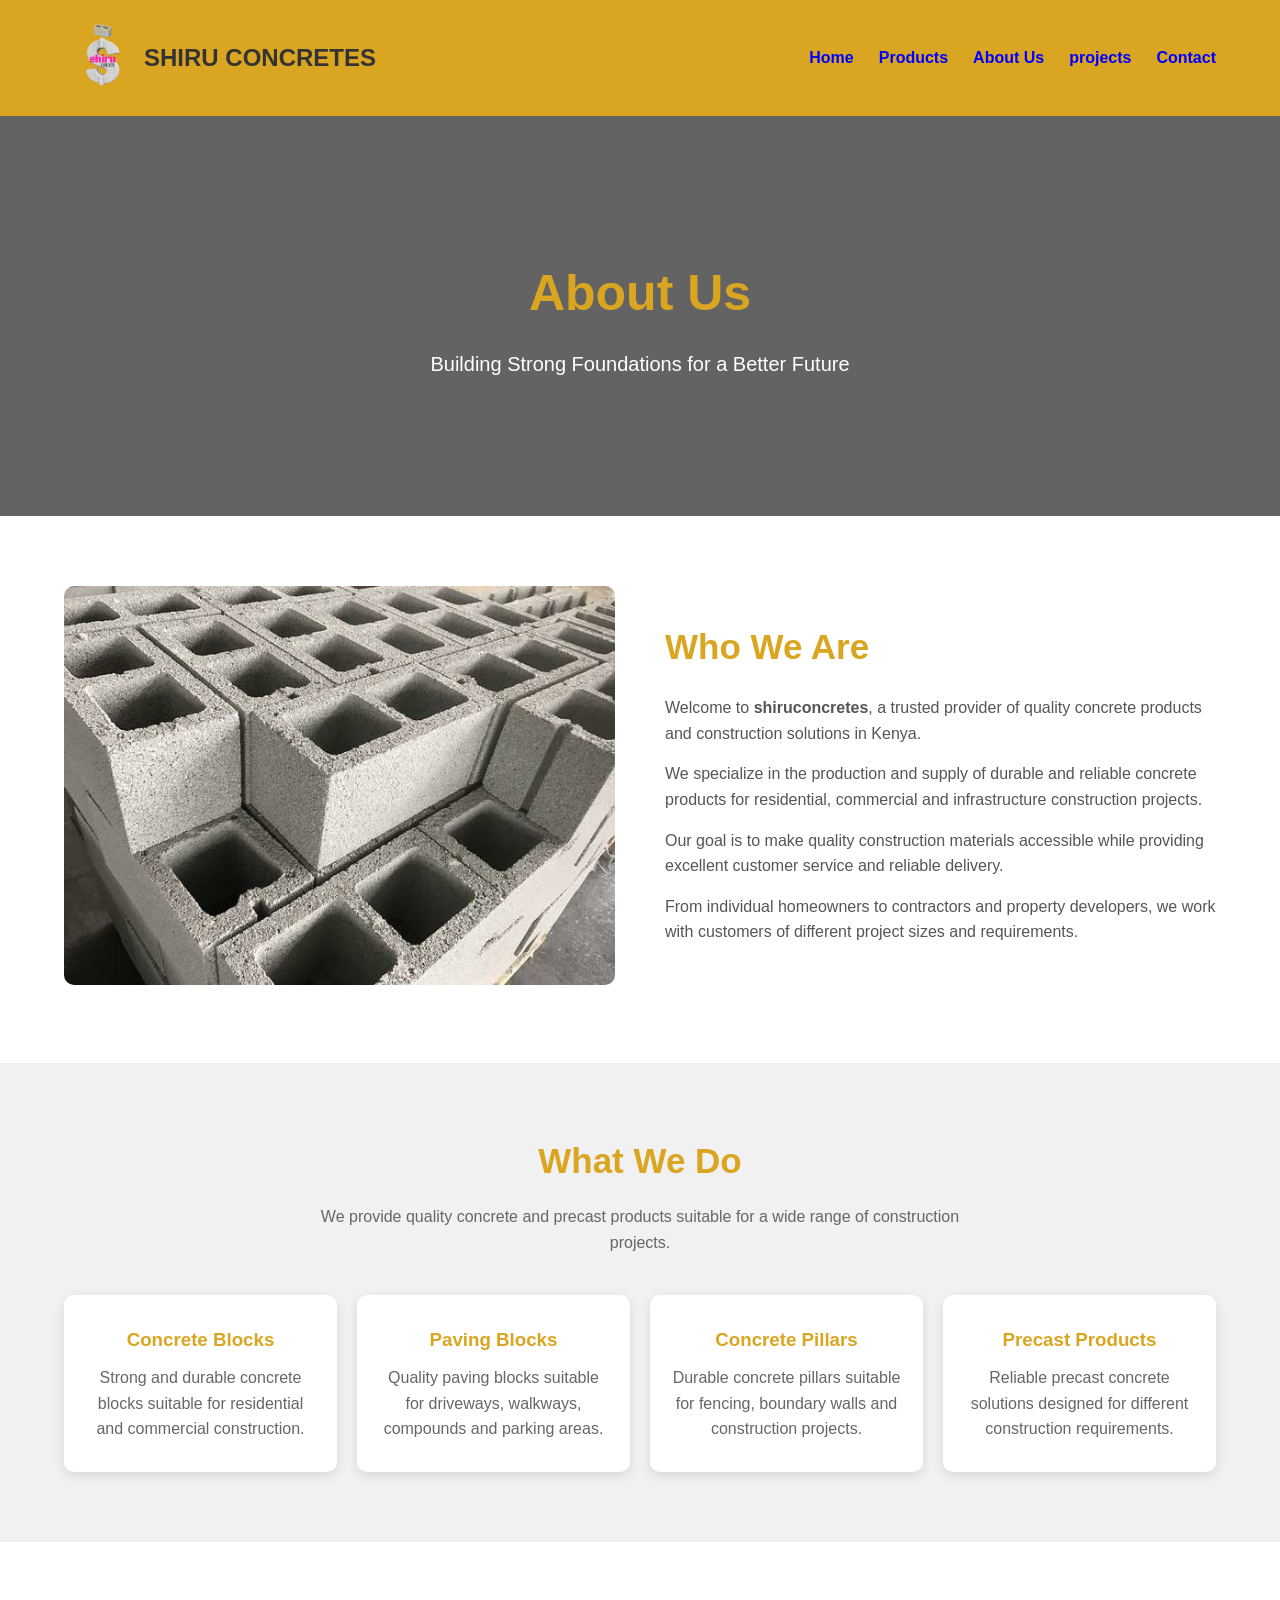
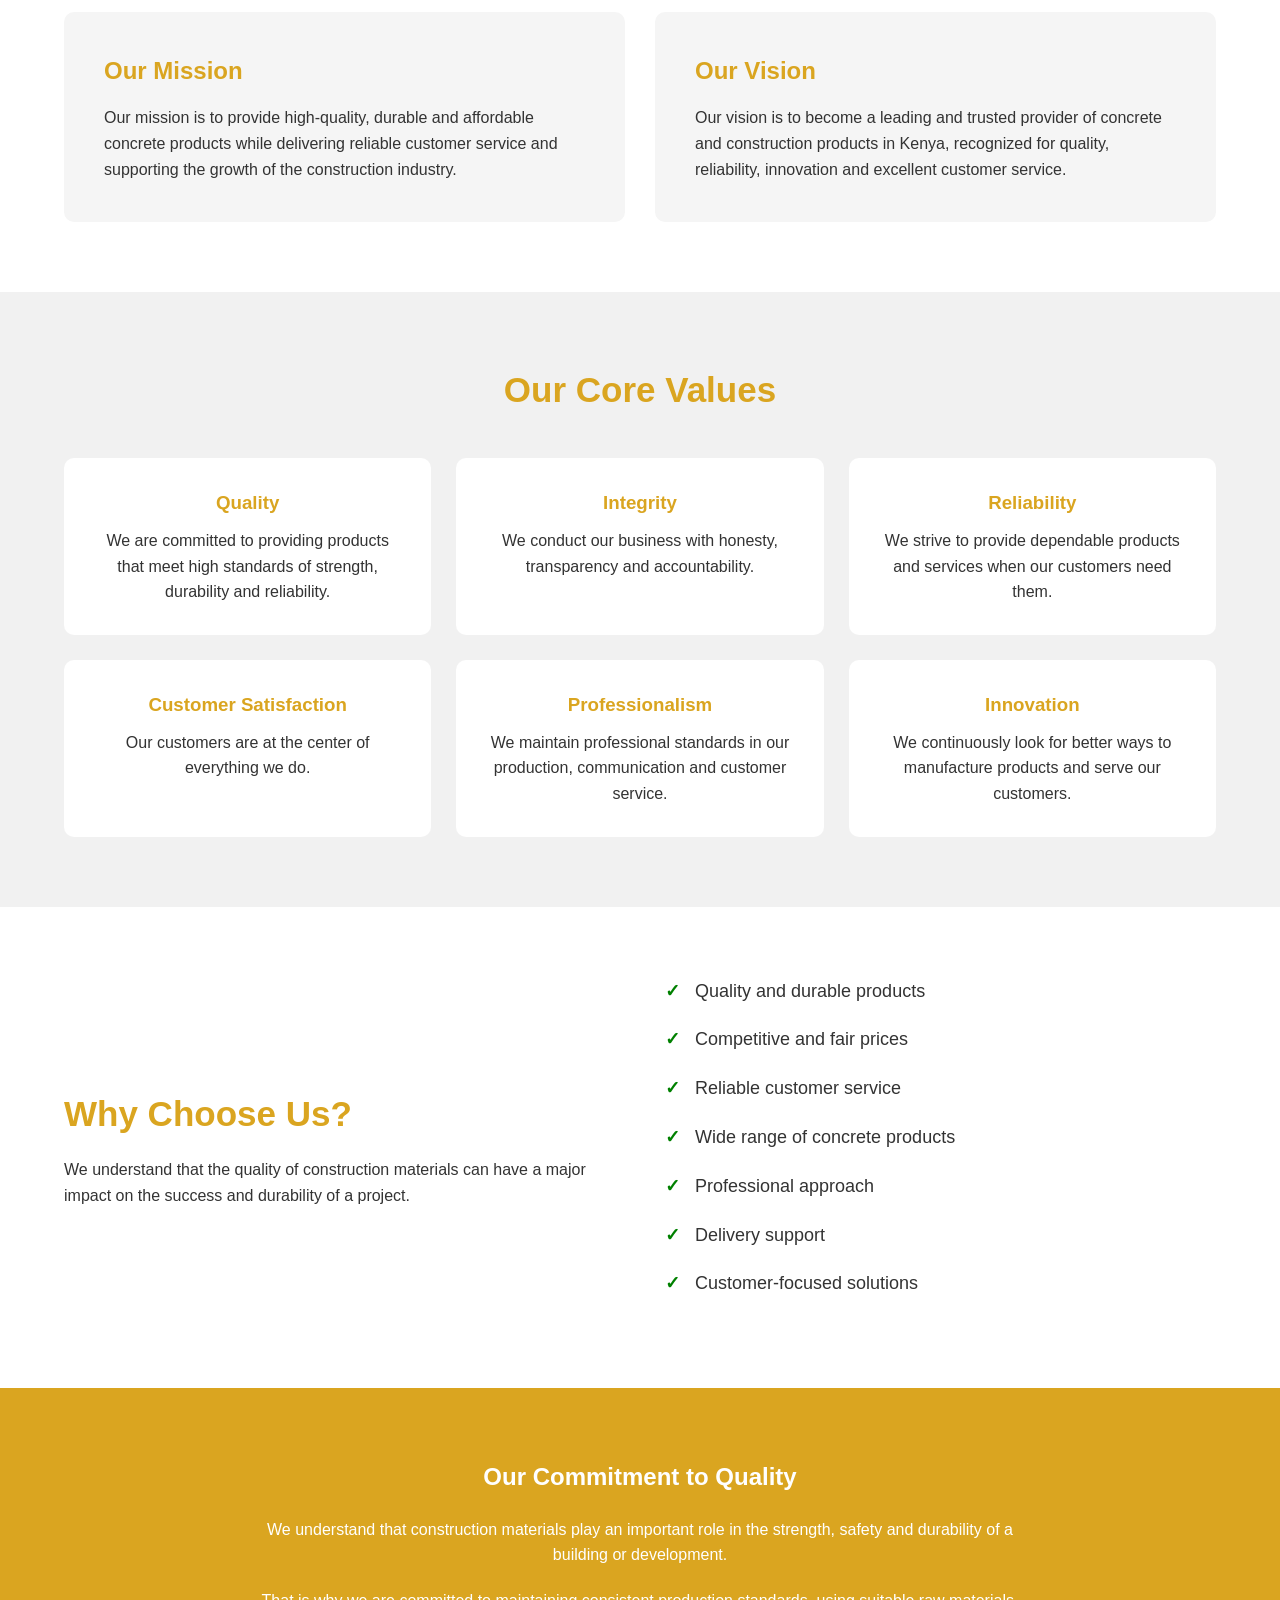
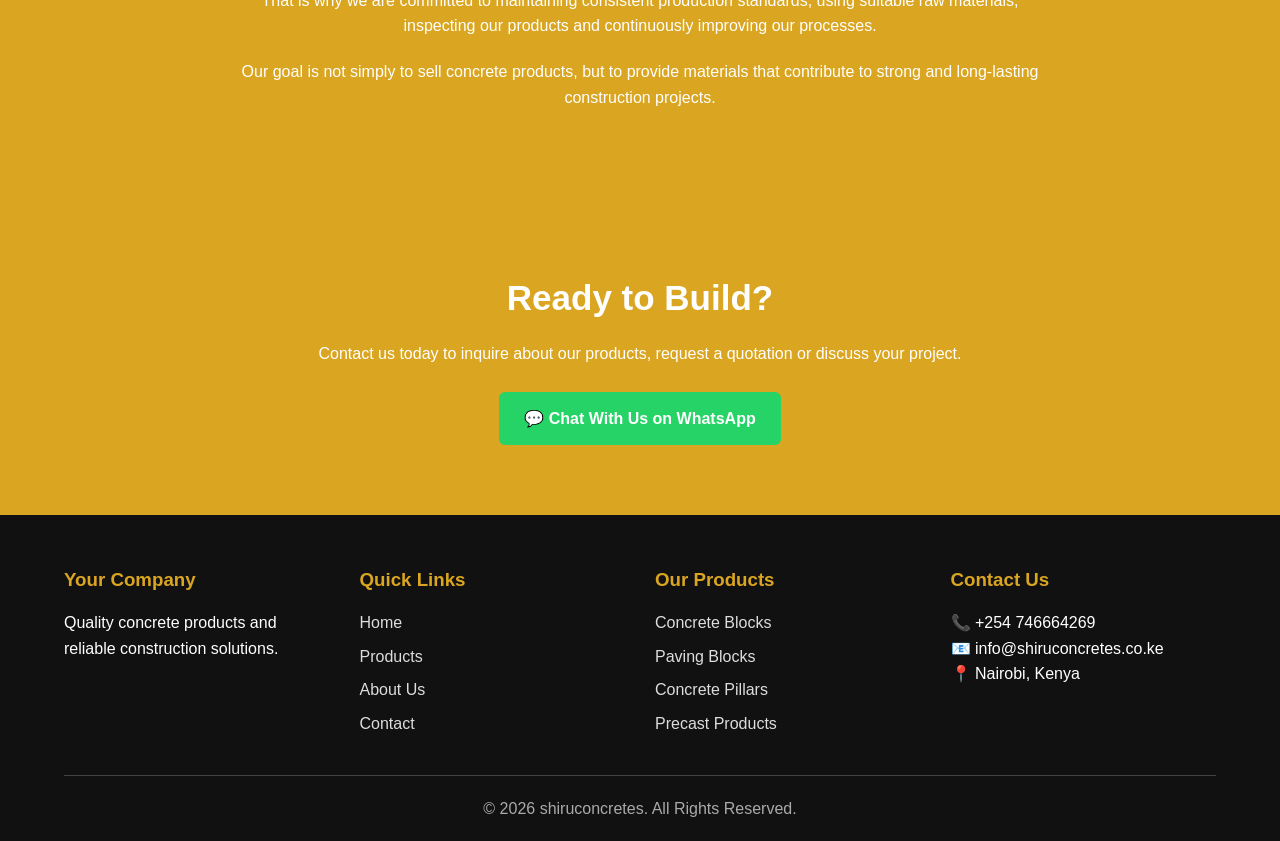
==== about.html @ 1cc36720 "update 1" ====
<!DOCTYPE html>
<html lang="en">

<head>

    <meta charset="UTF-8">

    <!-- Responsive Design -->
    <meta name="viewport" content="width=device-width, initial-scale=1.0">

    <!-- SEO -->
    <meta name="description"
        content="Professional concrete and construction solutions for residential, commercial and industrial projects.">

    <meta name="keywords"
        content="concrete company, ready mix concrete, construction, concrete delivery, concrete pumping">

    <meta name="author" content="shee concretes">

    <!-- Browser Theme Color -->
    <meta name="theme-color" content="#1f2937">

    <title>shee concretes</title>

    <!-- CSS -->
    <link rel="stylesheet" href="css/about.css">

    <!-- Favicon -->
    <link rel="icon" href="images/favicon.png">
</head>


<body>


    <!-- =========================
     NAVIGATION
========================= -->

    <header>

        <nav>

            <div class="logo-icon">
                <img src="images/shee.png"/>
                <h1>SHIRU CONCRETES</h1>
            </div>

            <ul class="nav-links">

                <li>
                    <a href="index.html">Home</a>
                </li>

                <li>
                    <a href="products.html">Products</a>
                </li>

                <li>
                    <a href="about.html">About Us</a>
                </li>
<li><a href="projects.html">projects</a></li>
                <li>
                    <a href="contact.html">Contact</a>
                </li>

            </ul>

        </nav>

    </header>



    <!-- =========================
     HERO
========================= -->

    <section class="about-hero">

        <div>

            <h1>About Us</h1>

            <p>
                Building Strong Foundations for a Better Future
            </p>

        </div>

    </section>



    <!-- =========================
     WHO WE ARE
========================= -->

    <section class="about-section">

        <div class="container">

            <div class="about-content">

                <div class="about-image">

                    <img src="images/company.jpg" alt="Our Construction Company">

                </div>


                <div class="about-text">

                    <h2>Who We Are</h2>

                    <p>
                        Welcome to <strong>shiruconcretes</strong>,
                        a trusted provider of quality concrete products
                        and construction solutions in Kenya.
                    </p>

                    <p>
                        We specialize in the production and supply of
                        durable and reliable concrete products for
                        residential, commercial and infrastructure
                        construction projects.
                    </p>

                    <p>
                        Our goal is to make quality construction
                        materials accessible while providing excellent
                        customer service and reliable delivery.
                    </p>

                    <p>
                        From individual homeowners to contractors and
                        property developers, we work with customers
                        of different project sizes and requirements.
                    </p>

                </div>

            </div>

        </div>

    </section>



    <!-- =========================
     WHAT WE DO
========================= -->

    <section class="services-section">

        <div class="container">

            <h2 class="section-title">
                What We Do
            </h2>

            <p class="section-description">
                We provide quality concrete and precast products
                suitable for a wide range of construction projects.
            </p>


            <div class="services">


                <div class="service-card">

                    <h3>Concrete Blocks</h3>

                    <p>
                        Strong and durable concrete blocks suitable
                        for residential and commercial construction.
                    </p>

                </div>


                <div class="service-card">

                    <h3>Paving Blocks</h3>

                    <p>
                        Quality paving blocks suitable for driveways,
                        walkways, compounds and parking areas.
                    </p>

                </div>


                <div class="service-card">

                    <h3>Concrete Pillars</h3>

                    <p>
                        Durable concrete pillars suitable for fencing,
                        boundary walls and construction projects.
                    </p>

                </div>


                <div class="service-card">

                    <h3>Precast Products</h3>

                    <p>
                        Reliable precast concrete solutions designed
                        for different construction requirements.
                    </p>

                </div>

            </div>

        </div>

    </section>



    <!-- =========================
     MISSION & VISION
========================= -->

    <section class="mission-section">

        <div class="container">

            <div class="mission-container">


                <div class="mission-box">

                    <h2>Our Mission</h2>

                    <p>
                        Our mission is to provide high-quality,
                        durable and affordable concrete products
                        while delivering reliable customer service
                        and supporting the growth of the construction
                        industry.
                    </p>

                </div>


                <div class="mission-box">

                    <h2>Our Vision</h2>

                    <p>
                        Our vision is to become a leading and trusted
                        provider of concrete and construction products
                        in Kenya, recognized for quality, reliability,
                        innovation and excellent customer service.
                    </p>

                </div>

            </div>

        </div>

    </section>



    <!-- =========================
     CORE VALUES
========================= -->

    <section class="values-section">

        <div class="container">

            <h2 class="section-title">
                Our Core Values
            </h2>


            <div class="values">


                <div class="value-card">

                    <h3>Quality</h3>

                    <p>
                        We are committed to providing products that
                        meet high standards of strength, durability
                        and reliability.
                    </p>

                </div>


                <div class="value-card">

                    <h3>Integrity</h3>

                    <p>
                        We conduct our business with honesty,
                        transparency and accountability.
                    </p>

                </div>


                <div class="value-card">

                    <h3>Reliability</h3>

                    <p>
                        We strive to provide dependable products
                        and services when our customers need them.
                    </p>

                </div>


                <div class="value-card">

                    <h3>Customer Satisfaction</h3>

                    <p>
                        Our customers are at the center of everything
                        we do.
                    </p>

                </div>


                <div class="value-card">

                    <h3>Professionalism</h3>

                    <p>
                        We maintain professional standards in our
                        production, communication and customer service.
                    </p>

                </div>


                <div class="value-card">

                    <h3>Innovation</h3>

                    <p>
                        We continuously look for better ways to
                        manufacture products and serve our customers.
                    </p>

                </div>

            </div>

        </div>

    </section>



    <!-- =========================
     WHY CHOOSE US
========================= -->

    <section class="why-section">

        <div class="container">

            <div class="why-content">


                <div>

                    <h2 class="section-title">
                        Why Choose Us?
                    </h2>

                    <p>
                        We understand that the quality of construction
                        materials can have a major impact on the
                        success and durability of a project.
                    </p>

                </div>


                <ul class="why-list">

                    <li>
                        Quality and durable products
                    </li>

                    <li>
                        Competitive and fair prices
                    </li>

                    <li>
                        Reliable customer service
                    </li>

                    <li>
                        Wide range of concrete products
                    </li>

                    <li>
                        Professional approach
                    </li>

                    <li>
                        Delivery support
                    </li>

                    <li>
                        Customer-focused solutions
                    </li>

                </ul>

            </div>

        </div>

    </section>



    <!-- =========================
     QUALITY COMMITMENT
========================= -->

    <section class="quality-section">

        <div class="container">

            <h2>
                Our Commitment to Quality
            </h2>

            <p>
                We understand that construction materials play an
                important role in the strength, safety and durability
                of a building or development.
            </p>

            <p>
                That is why we are committed to maintaining consistent
                production standards, using suitable raw materials,
                inspecting our products and continuously improving
                our processes.
            </p>

            <p>
                Our goal is not simply to sell concrete products,
                but to provide materials that contribute to strong
                and long-lasting construction projects.
            </p>

        </div>

    </section>



    <!-- =========================
     CALL TO ACTION
========================= -->

    <section class="cta-section">

        <h2>
            Ready to Build?
        </h2>

        <p>
            Contact us today to inquire about our products,
            request a quotation or discuss your project.
        </p>

        <!-- CHANGE THIS NUMBER TO YOUR WHATSAPP NUMBER -->

        <a href="https://wa.me/254746664269?text=Hello%2C%20I%20would%20like%20to%20inquire%20about%20your%20concrete%20products."
            class="whatsapp-btn" target="_blank">

            💬 Chat With Us on WhatsApp

        </a>

    </section>



    <!-- =========================
     FOOTER
========================= -->

    <footer>

        <div class="container">

            <div class="footer-container">


                <div class="footer-widget">

                    <h3>Your Company</h3>

                    <p>
                        Quality concrete products and reliable
                        construction solutions.
                    </p>

                </div>


                <div class="footer-widget">

                    <h3>Quick Links</h3>

                    <a href="index.html">Home</a>

                    <a href="products.html">Products</a>

                    <a href="about.html">About Us</a>

                    <a href="contact.html">Contact</a>

                </div>


                <div class="footer-widget">

                    <h3>Our Products</h3>

                    <a href="products.html">
                        Concrete Blocks
                    </a>

                    <a href="products.html">
                        Paving Blocks
                    </a>

                    <a href="products.html">
                        Concrete Pillars
                    </a>

                    <a href="products.html">
                        Precast Products
                    </a>

                </div>


                <div class="footer-widget">

                    <h3>Contact Us</h3>

                    <p>
                        📞 +254 746664269
                    </p>

                    <p>
                        📧 info@shiruconcretes.co.ke
                    </p>

                    <p>
                        📍 Nairobi, Kenya
                    </p>

                </div>

            </div>


            <div class="copyright">

                <p>
                    &copy; 2026 shiruconcretes.
                    All Rights Reserved.
                </p>

            </div>

        </div>

    </footer>

<script src="scripts.js/about.js"></script>
</body>
  
</html>
---- css/about.css ----
*{
        margin: 0;
        padding: 0;
        box-sizing: border-box;
    }

    body {
        font-family: Arial, sans-serif;
        line-height: 1.6;
        color: #333;
        background-color: #f7f7f7;
    }

    .container {
        width: 90%;
        max-width: 1200px;
        margin: auto;
    }


    /* =========================
           NAVIGATION BAR
        ========================= */

    header {
        background-color: goldenrod;
        position: sticky;
        top: 0;
        z-index: 1000;
    }

        .logo-icon,
        .logo {
            display: flex;
            align-items: center;
        }
    
        .logo-icon img,
        .logo {
            width: 80px;
            height: 100;
            display: block;
        }
    nav {
        width: 90%;
        max-width: 1200px;
        margin: auto;

        display: flex;
        justify-content: space-between;
        align-items: center;

        padding: 18px 0;
    }

    .logo {
        color: white;
        font-size: 24px;
        font-weight: bold;
    }

    .nav-links {
        display: flex;
        gap: 25px;
        list-style: none;
    }

    .nav-links a {
        color: blue;
        text-decoration: none;
        font-weight: bold;
    }

    .nav-links a:hover {
        color: white;
    }


    /* =========================
           HERO SECTION
        ========================= */

    .about-hero {
        background:
            linear-gradient(rgba(0, 0, 0, 0.6),
                rgba(0, 0, 0, 0.6)),
            url("images/construction.jpg");

        background-size: cover;
        background-position: center;

        min-height: 400px;

        display: flex;
        justify-content: center;
        align-items: center;

        text-align: center;
        color: white;
    }

    .about-hero h1 {
        font-size: 50px;
        margin-bottom: 15px;
        color: goldenrod;
    }

    .about-hero p {
        font-size: 20px;
    }


    /* =========================
           WHO WE ARE
        ========================= */

    .about-section {
        padding: 70px 0;
        background-color: white;
    }

    .about-content {
        display: grid;
        grid-template-columns: 1fr 1fr;
        gap: 50px;
        align-items: center;
    }

    .about-image img {
        width: 100%;
        border-radius: 10px;
    }

    .about-text h2 {
        font-size: 35px;
        margin-bottom: 20px;
        color: goldenrod;
    }

    .about-text p {
        margin-bottom: 15px;
        color: #555;
    }


    /* =========================
           WHAT WE DO
        ========================= */

    .services-section {
        padding: 70px 0;
        background-color: #f1f1f1;
        text-align: center;
    }

    .section-title {
        font-size: 35px;
        margin-bottom: 15px;
        color: goldenrod;
    }

    .section-description {
        max-width: 700px;
        margin: 0 auto 40px;
        color: #666;
    }

    .services {
        display: grid;
        grid-template-columns: repeat(4, 1fr);
        gap: 20px;
    }

    .service-card {
        background-color: white;
        padding: 30px 20px;
        border-radius: 10px;

        box-shadow: 0 4px 12px rgba(0, 0, 0, 0.1);

        transition: 0.3s;
    }

    .service-card:hover {
        transform: translateY(-5px);
    }

    .service-card h3 {
        margin-bottom: 10px;
        color: goldenrod;
    }

    .service-card p {
        color: #666;
    }


    /* =========================
           MISSION & VISION
        ========================= */

    .mission-section {
        padding: 70px 0;
        background-color: white;
    }

    .mission-container {
        display: grid;
        grid-template-columns: 1fr 1fr;
        gap: 30px;
    }

    .mission-box {
        padding: 40px;
        border-radius: 10px;
        background-color: #f5f5f5;
    }

    .mission-box h2 {
        margin-bottom: 15px;
        color: goldenrod;
    }


    /* =========================
           CORE VALUES
        ========================= */

    .values-section {
        padding: 70px 0;
        background-color: #f1f1f1;
        text-align: center;
    }

    .values {
        display: grid;
        grid-template-columns: repeat(3, 1fr);
        gap: 25px;
        margin-top: 40px;
    }

    .value-card {
        background-color: white;
        padding: 30px;
        border-radius: 10px;
    }

    .value-card h3 {
        margin-bottom: 10px;
        color: goldenrod;
    }


    /* =========================
           WHY CHOOSE US
        ========================= */

    .why-section {
        padding: 70px 0;
        background-color: white;
    }

    .why-content {
        display: grid;
        grid-template-columns: 1fr 1fr;
        gap: 50px;
        align-items: center;
    }

    .why-list {
        list-style: none;
    }

    .why-list li {
        margin-bottom: 20px;
        font-size: 18px;
    }

    .why-list li::before {
        content: "✓";
        color: green;
        font-weight: bold;
        margin-right: 10px;
    }


    /* =========================
           QUALITY SECTION
        ========================= */

    .quality-section {
        padding: 70px 0;
        background-color: goldenrod;
        color: white;
        text-align: center;
    }

    .quality-section p {
        max-width: 800px;
        margin: 20px auto;
        color: white;
    }


    /* =========================
           CALL TO ACTION
        ========================= */

    .cta-section {
        padding: 70px 20px;
        background-color: goldenrod;
        text-align: center;
        color: white;
    }

    .cta-section h2 {
        font-size: 35px;
        margin-bottom: 15px;
    }

    .cta-section p {
        margin-bottom: 25px;
    }

    .whatsapp-btn {
        display: inline-block;
        background-color: #25D366;
        color: white;
        padding: 14px 25px;
        border-radius: 6px;

        text-decoration: none;
        font-weight: bold;

        transition: 0.3s;
    }

    .whatsapp-btn:hover {
        background-color: green;
    }


    /* =========================
           FOOTER
        ========================= */

    footer {
        background-color: #111;
        color: white;
        padding: 50px 0 20px;
    }

    .footer-container {
        display: grid;
        grid-template-columns: repeat(4, 1fr);
        gap: 30px;
    }

    .footer-widget h3 {
        margin-bottom: 15px;
        color: goldenrod;
    }

    .footer-widget a {
        display: block;
        color: #ddd;
        text-decoration: none;
        margin-bottom: 8px;
    }

    .footer-widget a:hover {
        color: goldenrod;
    }

    .copyright {
        text-align: center;
        border-top: 1px solid #444;
        margin-top: 30px;
        padding-top: 20px;
        color: #aaa;
    }


    /* =========================
           RESPONSIVE DESIGN
        ========================= */

    @media (max-width: 900px) {

        .services {
            grid-template-columns: repeat(2, 1fr);
        }

        .footer-container {
            grid-template-columns: repeat(2, 1fr);
        }

        .about-content,
        .why-content {
            grid-template-columns: 1fr;
        }
    }


    @media (max-width: 600px) {

        .about-hero h1 {
            font-size: 35px;
        }

        .about-hero p {
            font-size: 16px;
        }

        .nav-links {
            gap: 10px;
        }

        .nav-links a {
            font-size: 14px;
        }

        .services,
        .values,
        .mission-container,
        .footer-container {
            grid-template-columns: 1fr;
        }

        .section-title {
            font-size: 28px;
        }
    }
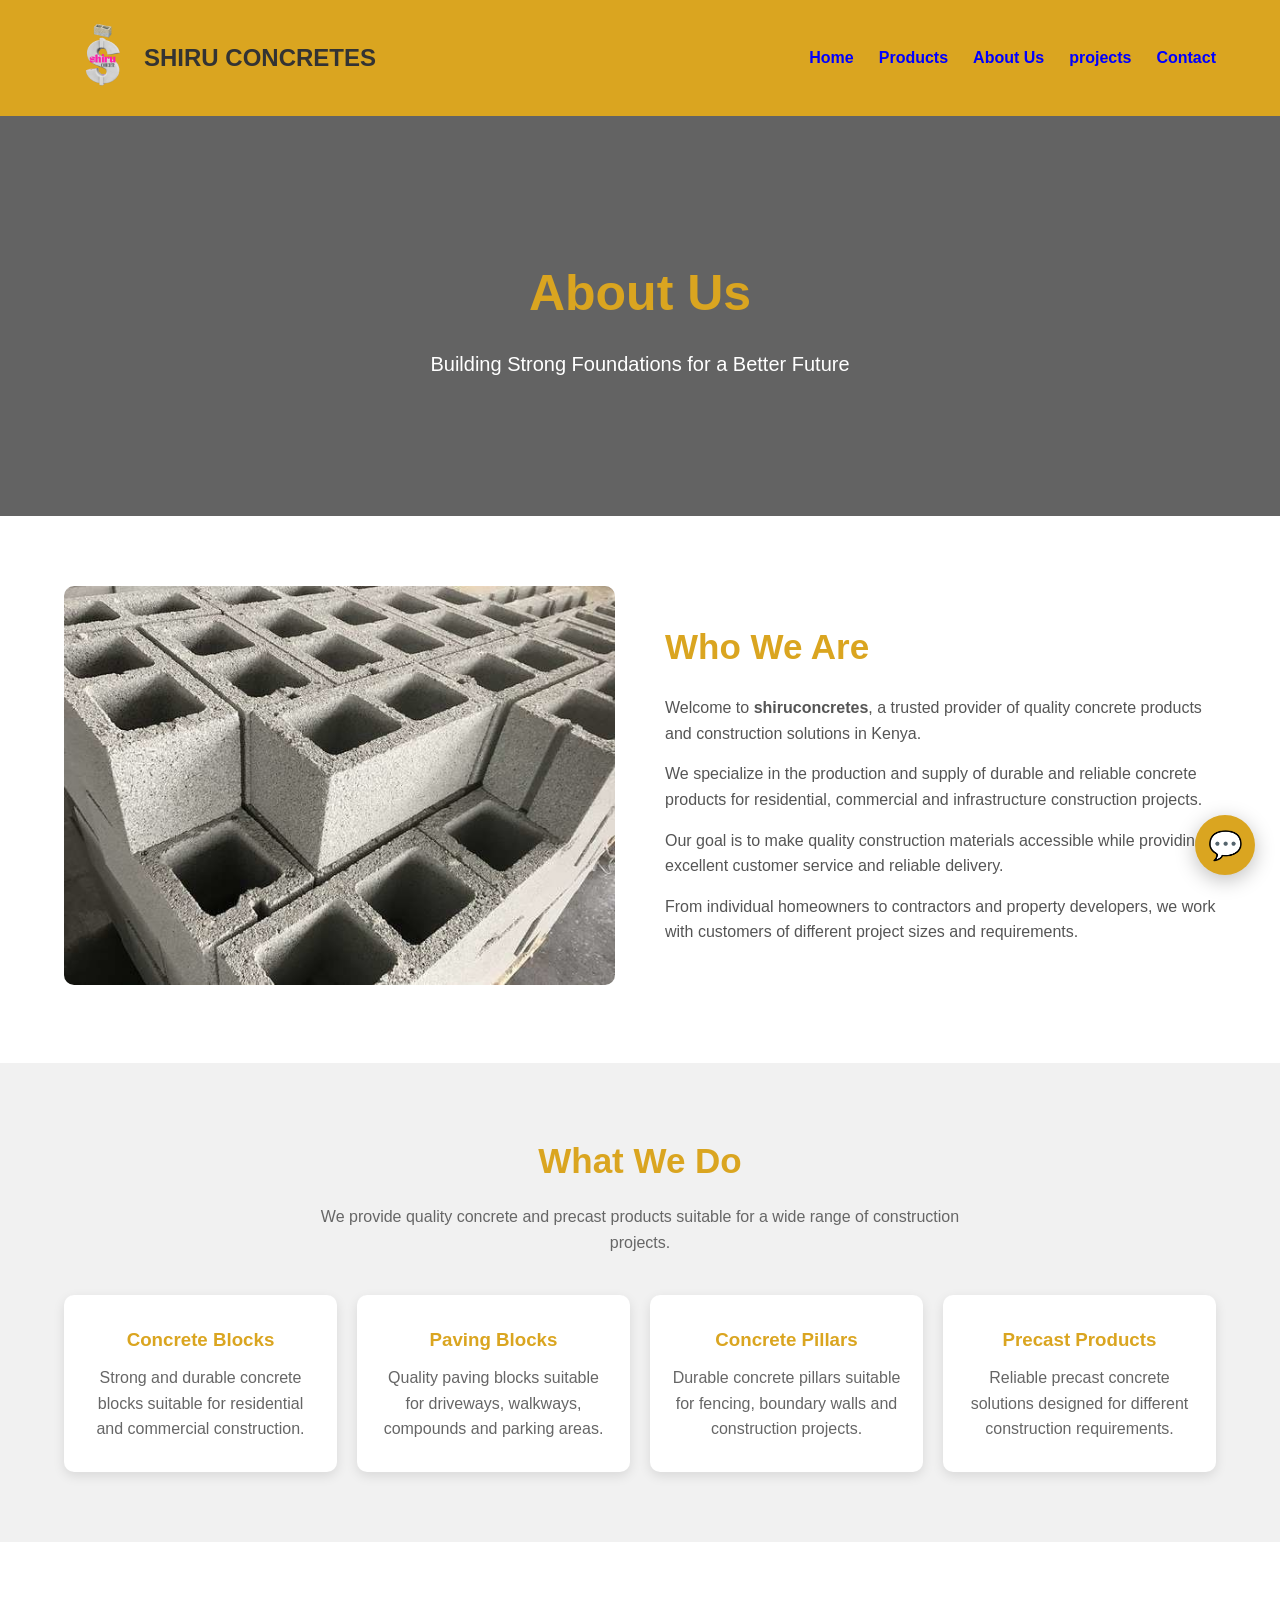
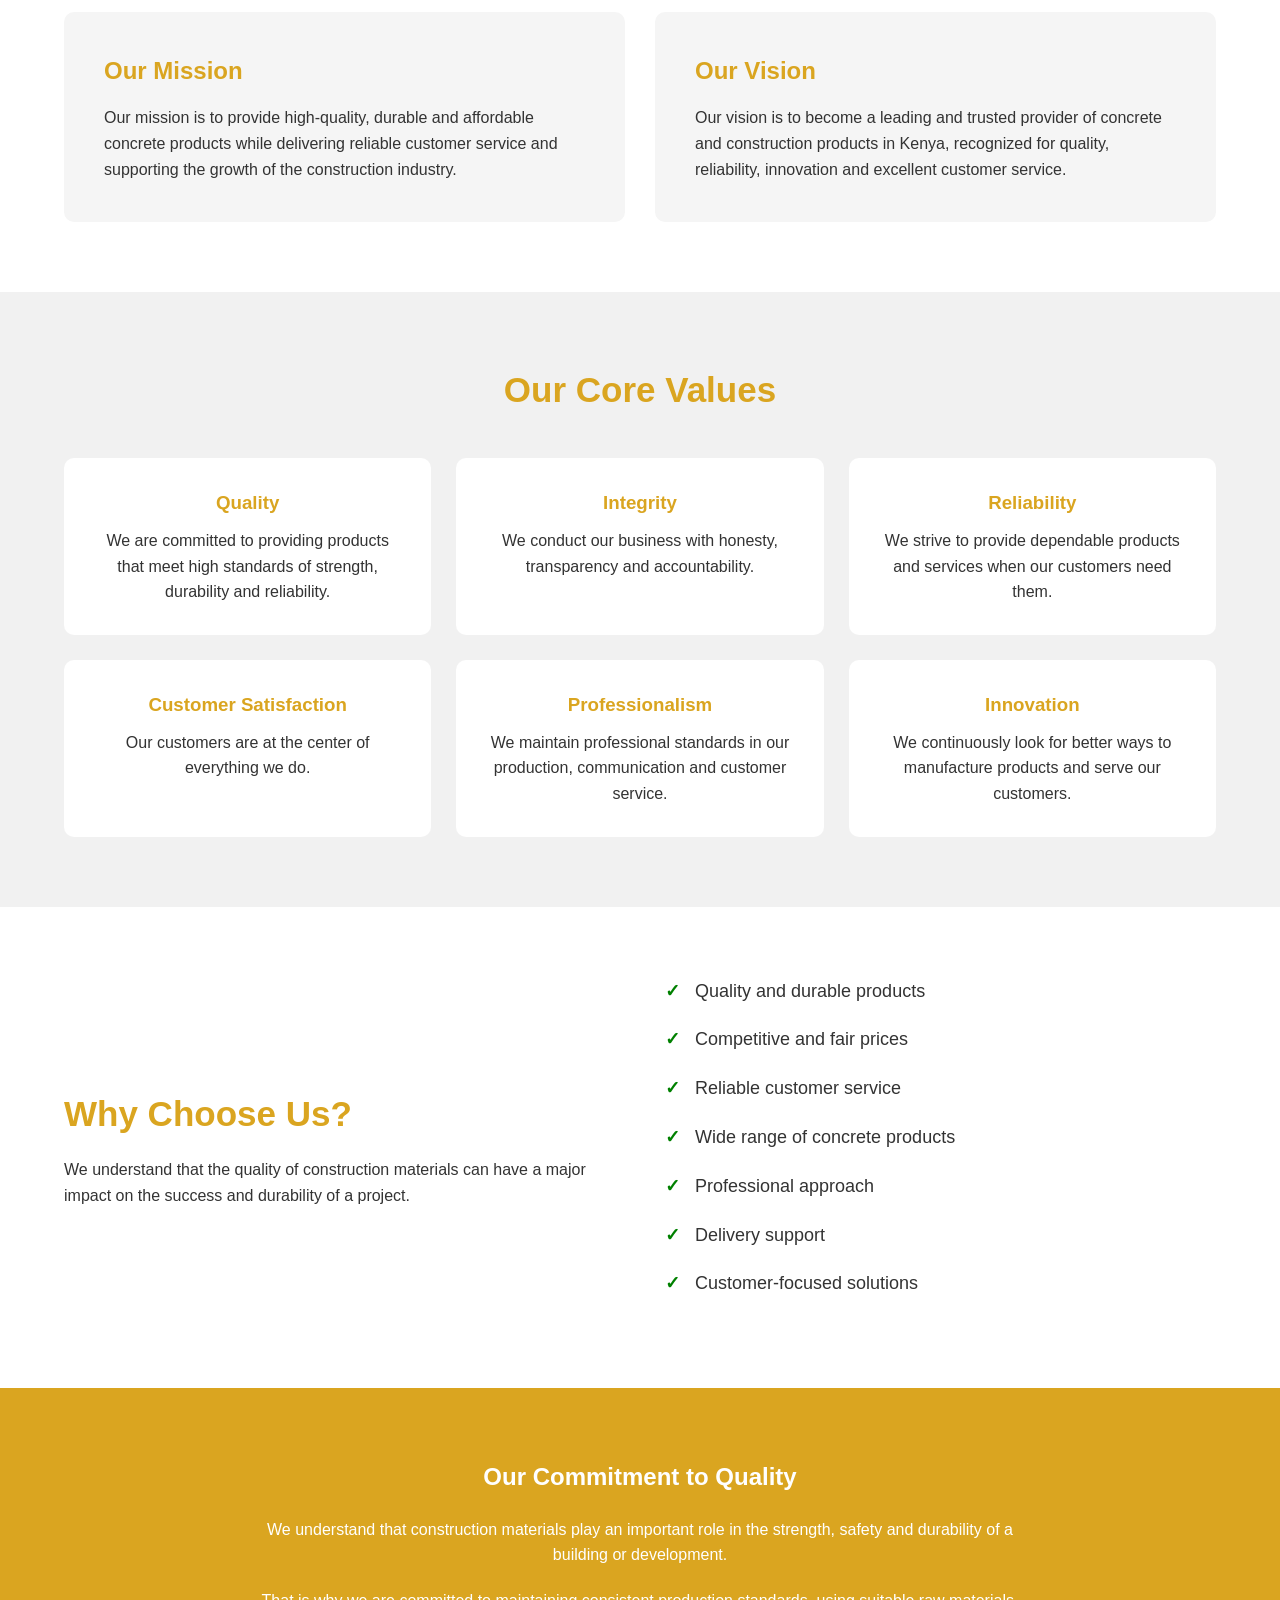
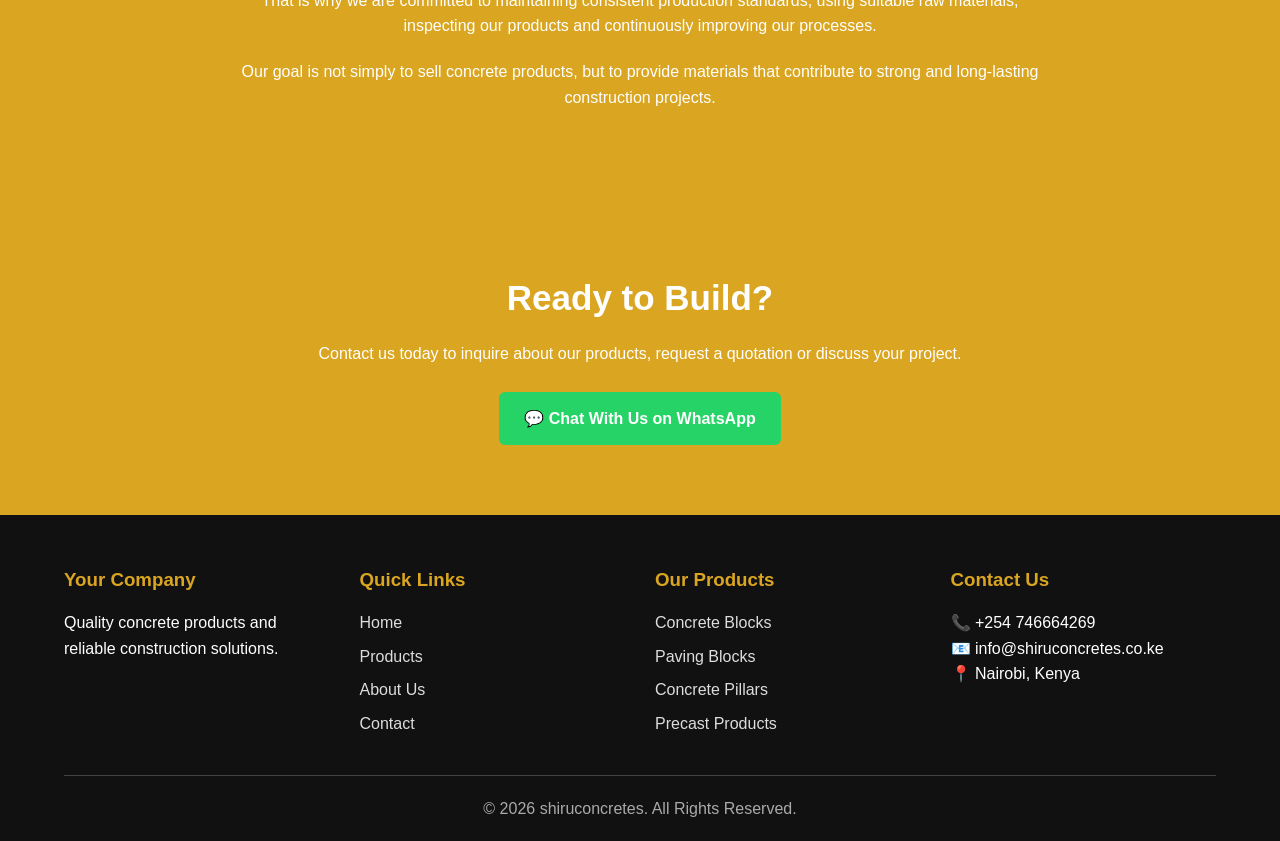
==== commit f23e0d4a: "update 2" ====
--- a/about.html
+++ b/about.html
@@ -25,6 +25,7 @@
 
     <!-- CSS -->
     <link rel="stylesheet" href="css/about.css">
+    <link rel="stylesheet"href="css/chat.css">
 
     <!-- Favicon -->
     <link rel="icon" href="images/favicon.png">
@@ -593,7 +594,76 @@
         </div>
 
     </footer>
-
+    <!-- ================= CHATBOT ================= -->
+    
+    <!-- Floating Chat Button -->
+    <button class="chatbot-toggle" id="chatbotToggle" aria-label="Open chatbot">
+        💬
+    </button>
+    
+    
+    <!-- Chatbot Window -->
+    <div class="chatbot" id="chatbot">
+    
+        <!-- Chatbot Header -->
+        <div class="chatbot-header">
+    
+            <div>
+                <h3>Shiru Concretes</h3>
+                <span>● Online</span>
+            </div>
+    
+            <button id="chatbotClose" aria-label="Close chatbot">
+                ✕
+            </button>
+    
+        </div>
+    
+    
+        <!-- Chat Messages -->
+        <div class="chatbot-messages" id="chatbotMessages">
+    
+            <div class="bot-message">
+                Hello! 👋 Welcome to <strong>Shiru Concretes</strong>.
+                How can we help you today?
+            </div>
+    
+            <div class="quick-options">
+    
+                <button onclick="sendQuickMessage('What products do you offer?')">
+                    🧱 Our Products
+                </button>
+    
+                <button onclick="sendQuickMessage('I want a quotation')">
+                    💰 Request a Quote
+                </button>
+    
+                <button onclick="sendQuickMessage('How can I contact you?')">
+                    📞 Contact Us
+                </button>
+    
+                <button onclick="sendQuickMessage('Where are you located?')">
+                    📍 Location
+                </button>
+    
+            </div>
+    
+        </div>
+    
+    
+        <!-- Chat Input -->
+        <div class="chatbot-input">
+    
+            <input type="text" id="chatbotInput" placeholder="Type your message..." autocomplete="off">
+    
+            <button id="chatbotSend">
+                ➤
+            </button>
+    
+        </div>
+    
+    </div>
+<script src="scripts.js/chat.js"></script>
 <script src="scripts.js/about.js"></script>
 </body>
   
--- a/css/chat.css
+++ b/css/chat.css
@@ -0,0 +1,319 @@
+/* =====================================
+   FLOATING CHATBOT
+===================================== */
+
+.chatbot-toggle {
+    position: fixed;
+
+    right: 25px;
+    bottom: 25px;
+
+    width: 60px;
+    height: 60px;
+
+    border: none;
+    border-radius: 50%;
+
+    background-color: goldenrod;
+    color: white;
+
+    font-size: 28px;
+
+    cursor: pointer;
+
+    box-shadow: 0 5px 20px rgba(0, 0, 0, 0.25);
+
+    z-index: 9999;
+
+    transition: 0.3s;
+}
+
+.chatbot-toggle:hover {
+    background-color: blue;
+    transform: scale(1.08);
+}
+
+
+/* =====================================
+   CHATBOT WINDOW
+===================================== */
+
+.chatbot {
+    position: fixed;
+
+    right: 25px;
+    bottom: 95px;
+
+    width: 360px;
+    max-width: calc(100vw - 30px);
+
+    height: 500px;
+
+    background-color: white;
+
+    border-radius: 15px;
+
+    box-shadow: 0 10px 40px rgba(0, 0, 0, 0.25);
+
+    overflow: hidden;
+
+    display: none;
+    flex-direction: column;
+
+    z-index: 9998;
+}
+
+.chatbot.active {
+    display: flex;
+}
+
+
+/* =====================================
+   CHATBOT HEADER
+===================================== */
+
+.chatbot-header {
+    background-color: goldenrod;
+
+    color: white;
+
+    padding: 16px 18px;
+
+    display: flex;
+
+    align-items: center;
+
+    justify-content: space-between;
+}
+
+.chatbot-header h3 {
+    margin: 0;
+
+    font-size: 18px;
+}
+
+.chatbot-header span {
+    font-size: 12px;
+
+    color: rgb(9, 245, 9);
+}
+
+.chatbot-header button {
+    background: transparent;
+
+    border: none;
+
+    color: white;
+
+    font-size: 20px;
+
+    cursor: pointer;
+}
+
+
+/* =====================================
+   CHAT MESSAGES
+===================================== */
+
+.chatbot-messages {
+    flex: 1;
+
+    padding: 18px;
+
+    overflow-y: auto;
+
+    background-color: #f5f5f5;
+}
+
+
+/* BOT MESSAGE */
+
+.bot-message {
+    background-color: white;
+
+    color: #333;
+
+    padding: 12px 15px;
+
+    border-radius: 12px;
+
+    margin-bottom: 12px;
+
+    max-width: 85%;
+
+    line-height: 1.5;
+
+    box-shadow: 0 2px 5px rgba(0, 0, 0, 0.08);
+}
+
+
+/* USER MESSAGE */
+
+.user-message {
+    background-color: blue;
+
+    color: white;
+
+    padding: 12px 15px;
+
+    border-radius: 12px;
+
+    margin: 10px 0 10px auto;
+
+    max-width: 85%;
+
+    line-height: 1.5;
+}
+
+
+/* =====================================
+   QUICK OPTIONS
+===================================== */
+
+.quick-options {
+    display: flex;
+
+    flex-direction: column;
+
+    gap: 8px;
+
+    margin-top: 10px;
+}
+
+.quick-options button {
+    padding: 10px;
+
+    border: 1px solid goldenrod;
+
+    border-radius: 8px;
+
+    background-color: white;
+
+    color: blue;
+
+    font-weight: bold;
+
+    cursor: pointer;
+
+    text-align: left;
+
+    transition: 0.3s;
+}
+
+.quick-options button:hover {
+    background-color: goldenrod;
+
+    color: white;
+}
+
+
+/* =====================================
+   CHAT INPUT
+===================================== */
+
+.chatbot-input {
+    display: flex;
+
+    padding: 12px;
+
+    border-top: 1px solid #ddd;
+
+    background-color: white;
+}
+
+.chatbot-input input {
+    flex: 1;
+
+    padding: 12px;
+
+    border: 1px solid #ccc;
+
+    border-radius: 8px 0 0 8px;
+
+    outline: none;
+
+    font-size: 14px;
+}
+
+.chatbot-input input:focus {
+    border-color: goldenrod;
+}
+
+.chatbot-input button {
+    width: 50px;
+
+    border: none;
+
+    border-radius: 0 8px 8px 0;
+
+    background-color: rgb(9, 245, 9);
+
+    color: white;
+
+    font-size: 20px;
+
+    cursor: pointer;
+}
+
+.chatbot-input button:hover {
+    background-color: green;
+}
+
+
+/* =====================================
+   WHATSAPP BUTTON
+===================================== */
+
+.chatbot-whatsapp {
+    display: block;
+
+    margin-top: 10px;
+
+    padding: 11px;
+
+    background-color: #25D366;
+
+    color: white;
+
+    text-align: center;
+
+    text-decoration: none;
+
+    border-radius: 7px;
+
+    font-weight: bold;
+}
+
+.chatbot-whatsapp:hover {
+    background-color: green;
+}
+
+
+/* =====================================
+   MOBILE
+===================================== */
+
+@media (max-width: 600px) {
+
+    .chatbot {
+        right: 15px;
+
+        bottom: 85px;
+
+        width: calc(100vw - 30px);
+
+        height: 470px;
+    }
+
+    .chatbot-toggle {
+        right: 18px;
+
+        bottom: 18px;
+
+        width: 55px;
+
+        height: 55px;
+
+        font-size: 24px;
+    }
+}
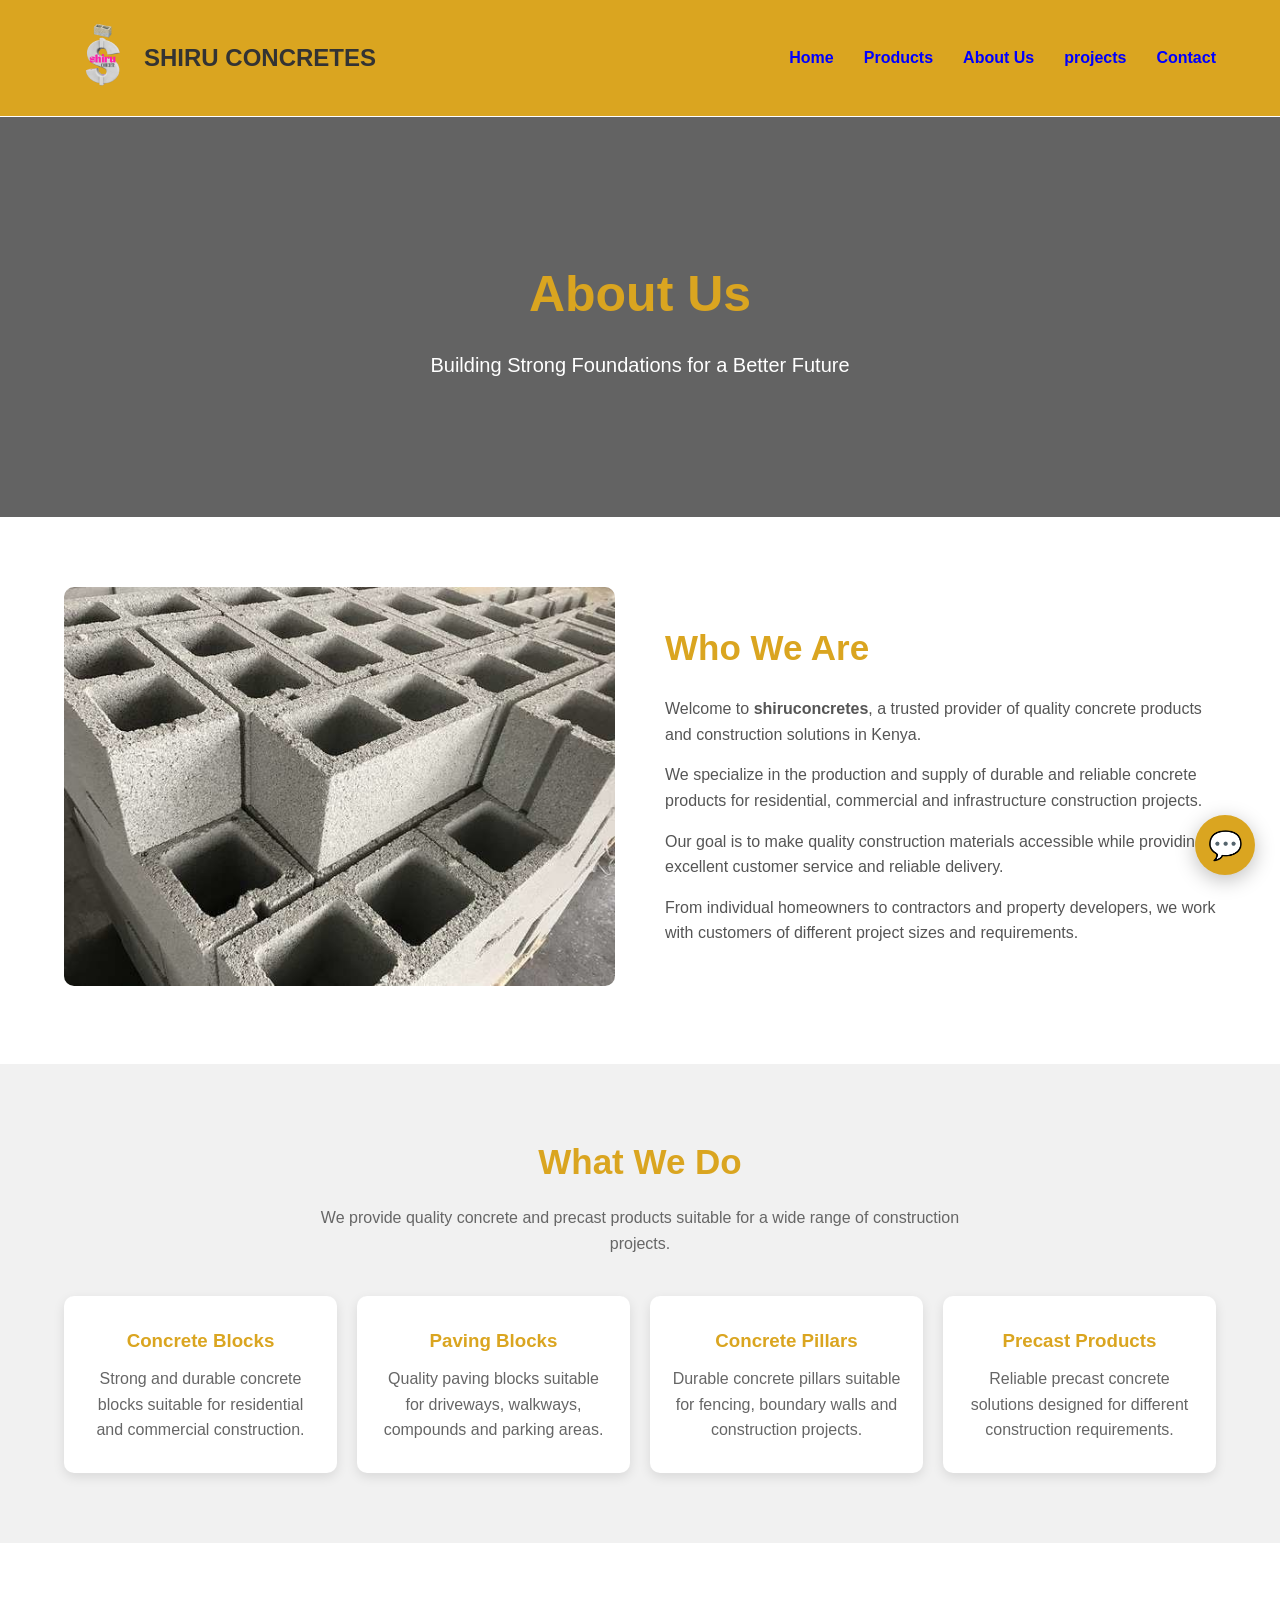
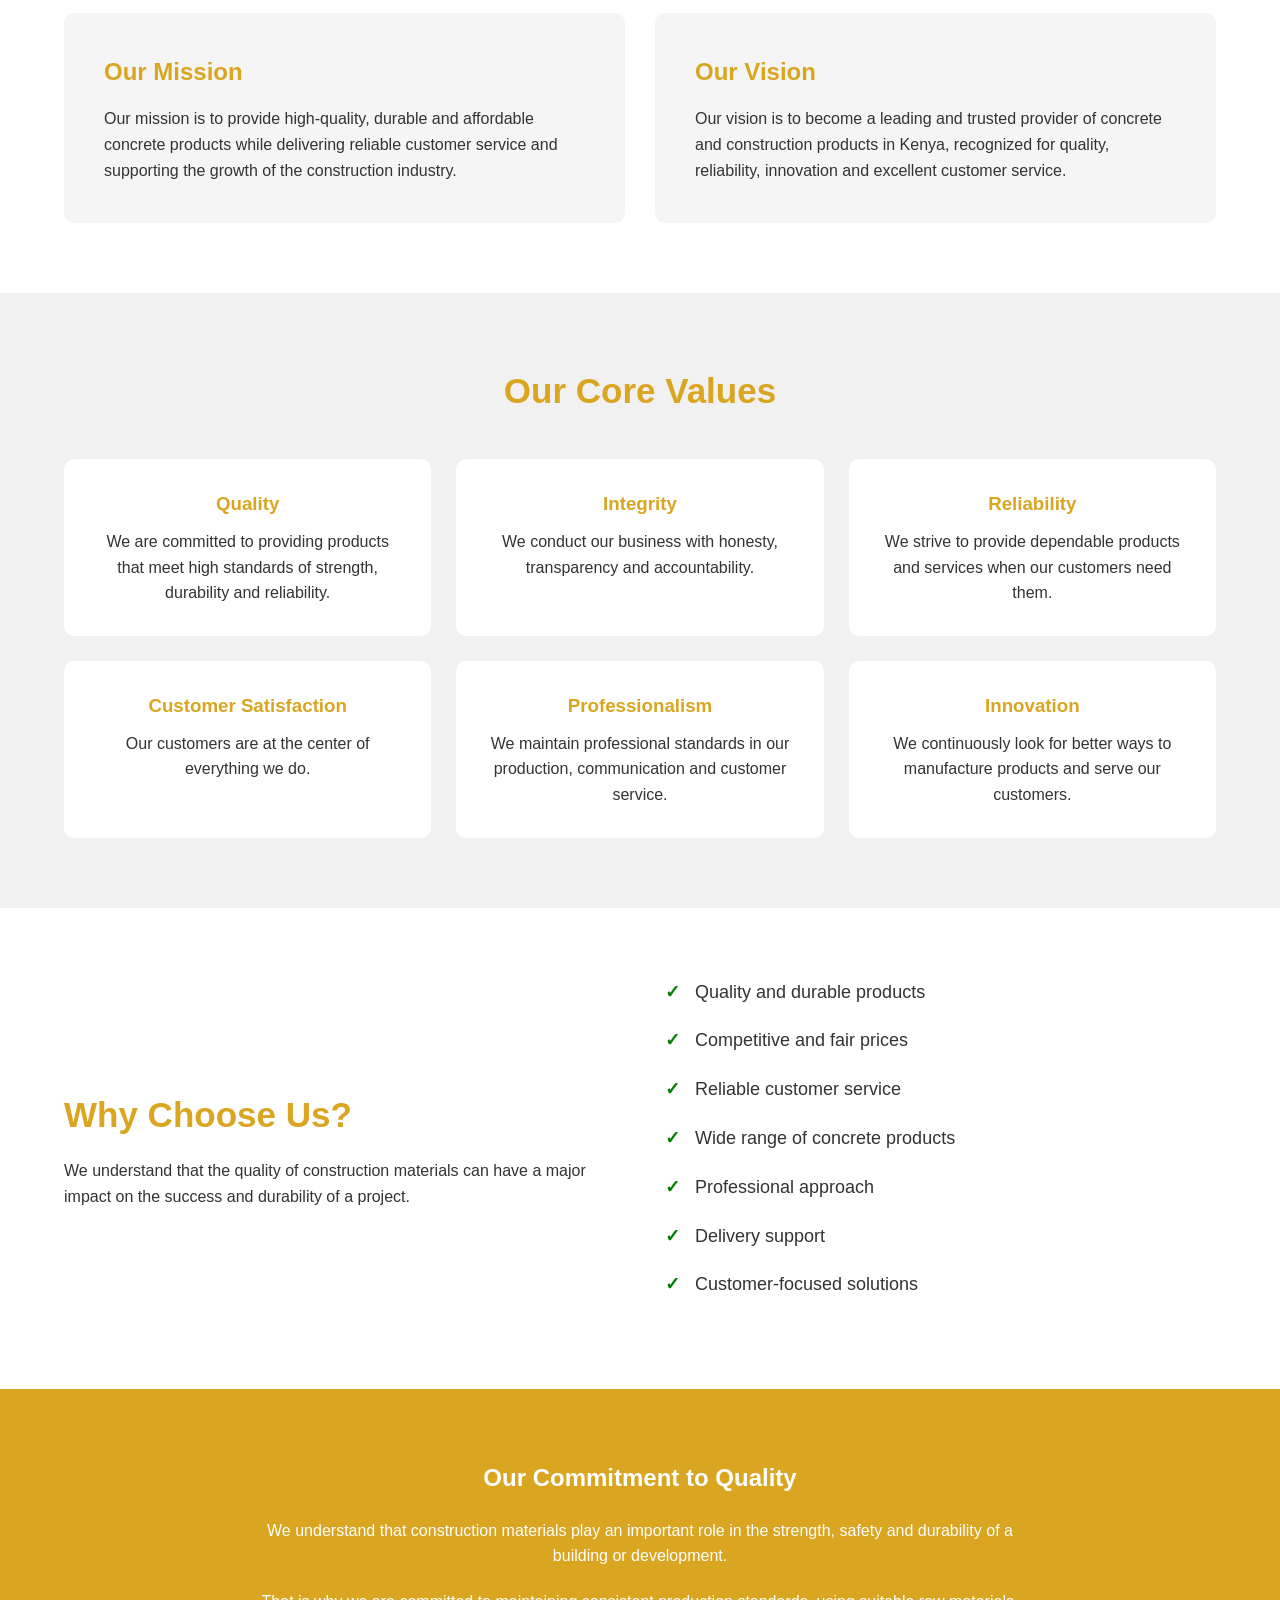
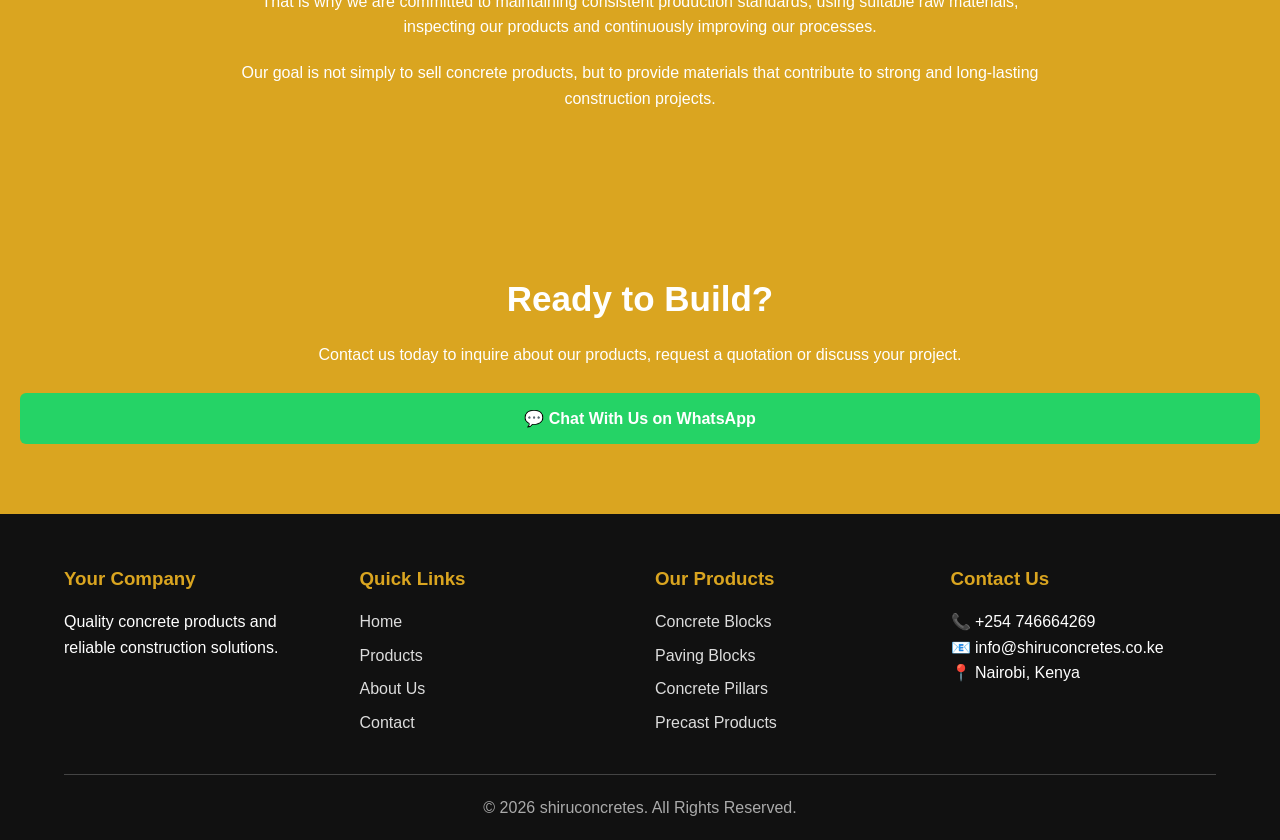
==== commit dc3b685b: "Update about.html" ====
--- a/about.html
+++ b/about.html
@@ -26,6 +26,7 @@
     <!-- CSS -->
     <link rel="stylesheet" href="css/about.css">
     <link rel="stylesheet"href="css/chat.css">
+    <link rel="stylesheet"href="css/styles.css">
 
     <!-- Favicon -->
     <link rel="icon" href="images/favicon.png">
@@ -664,7 +665,8 @@
     
     </div>
 <script src="scripts.js/chat.js"></script>
+     <script src="home.js"></script>
 <script src="scripts.js/about.js"></script>
 </body>
   
-</html>+</html>
--- a/css/styles.css
+++ b/css/styles.css
@@ -0,0 +1,557 @@
+/* =========================
+   GENERAL RESET
+========================= */
+
+* {
+    margin: 0;
+    padding: 0;
+    box-sizing: border-box;
+}
+
+html,
+body {
+    margin: 0;
+    padding: 0;
+    min-height: 100%;
+}
+
+html {
+    scroll-behavior: smooth;
+}
+
+body {
+    min-height: 100vh;
+    display: flex;
+    flex-direction: column;
+    font-family: Arial, sans-serif;
+    line-height: 1.6;
+    color: #333;
+    background-color: #f7f7f7;
+}
+
+main {
+    flex: 1;
+}
+
+
+/* =========================
+   HEADER / NAVBAR
+========================= */
+
+header {
+    background-color: goldenrod;
+    border-bottom: 1px solid white;
+    width: 100%;
+}
+
+.navbar {
+    position: fixed;
+    top: 0;
+    left: 0;
+    width: 100%;
+    min-height: 80px;
+    z-index: 1000;
+
+    display: flex;
+    align-items: center;
+    justify-content: space-between;
+
+    background-color: goldenrod;
+    padding: 10px 20px;
+    margin: auto;
+}
+
+.logo-icon,
+.logo {
+    display: flex;
+    align-items: center;
+}
+
+.logo-icon img,
+.logo {
+    width: 80px;
+    height: 80px;
+    object-fit: contain;
+    display: block;
+}
+
+.nav-links {
+    display: flex;
+    align-items: center;
+    gap: 30px;
+    list-style: none;
+}
+
+.nav-links a {
+    text-decoration: none;
+    color: blue;
+    font-weight: bold;
+    transition: 0.3s;
+}
+
+.nav-links a:hover {
+    color: white;
+}
+
+
+/* =========================
+   HERO
+========================= */
+
+.hero {
+    margin-top: 80px;
+
+    background-clip: border-box;
+    background-size: cover;
+    background-repeat: no-repeat;
+    background-position: center;
+
+    border: 2px solid white;
+}
+
+.hero-label {
+    font-weight: bold;
+    color: rgb(9, 245, 9);
+}
+
+
+/* =========================
+   BUTTONS
+========================= */
+
+.request-buttons {
+    display: flex;
+    justify-content: center;
+    align-items: center;
+    gap: 20px;
+    padding: 30px 20px;
+    flex-wrap: wrap;
+}
+
+.request-buttons a {
+    color: white;
+    background-color: goldenrod;
+
+    cursor: pointer;
+    font-weight: bold;
+    padding: 15px 25px;
+
+    text-decoration: none;
+    border-radius: 8px;
+
+    transition: 0.3s;
+}
+
+.request-buttons a:hover {
+    background-color: blue;
+}
+
+
+/* =========================
+   ABOUT / SECTION HEADINGS
+========================= */
+
+.about-section {
+    align-items: center;
+}
+
+.section-heading {
+    color: blue;
+    font-weight: bold;
+}
+
+
+/* =========================
+   CONTACT FORM
+========================= */
+
+.contact-form {
+    max-width: 450px;
+    margin: 0 auto;
+    border-radius: 15px;
+    padding: 20px;
+    background-color: white;
+}
+
+label {
+    display: block;
+    font-weight: bold;
+    margin-top: 1rem;
+    margin-bottom: 0.5rem;
+}
+
+input[type="text"],
+input[type="email"],
+textarea {
+    width: 100%;
+    padding: 0.6rem 0.8rem;
+
+    font-size: 1rem;
+
+    border: 3px solid green;
+    border-radius: 5px;
+
+    background-color: white;
+    color: black;
+
+    transition: 0.3s;
+    margin-bottom: 1rem;
+}
+
+textarea {
+    min-height: 120px;
+    resize: vertical;
+}
+
+input:focus,
+textarea:focus {
+    border-color: goldenrod;
+    box-shadow: none;
+    outline: none;
+}
+
+.btn-send {
+    background-color: rgb(22, 231, 22);
+    color: white;
+
+    font-size: medium;
+    font-weight: bold;
+
+    border: none;
+    border-radius: 1rem;
+
+    padding: 12px 25px;
+
+    cursor: pointer;
+    outline: none;
+
+    transition: 0.3s;
+}
+
+.btn-send:hover {
+    background-color: goldenrod;
+}
+
+
+/* =========================
+   PRODUCTS
+========================= */
+
+.products-section {
+    padding: 50px 8%;
+    background: #f5f5f5;
+}
+
+.products-section h2 {
+    text-align: center;
+    font-size: 32px;
+    margin-bottom: 35px;
+    color: blue;
+}
+
+.products-container {
+    display: grid;
+    grid-template-columns: repeat(auto-fit, minmax(280px, 1fr));
+    gap: 25px;
+}
+
+.product-card {
+    background: white;
+    border-radius: 10px;
+    overflow: hidden;
+
+    box-shadow: 0 4px 15px rgba(0, 0, 0, 0.12);
+
+    transition: 0.3s;
+}
+
+.product-card:hover {
+    transform: translateY(-5px);
+}
+
+.product-card img {
+    width: 100%;
+    height: 220px;
+    object-fit: cover;
+}
+
+.product-info {
+    padding: 20px;
+}
+
+.product-info h3 {
+    font-size: 22px;
+    margin-bottom: 10px;
+    color: blue;
+}
+
+.product-info p {
+    color: #555;
+    line-height: 1.6;
+}
+
+.product-info h4 {
+    font-size: 20px;
+    margin: 15px 0;
+    color: goldenrod;
+}
+
+
+/* =========================
+   WHATSAPP BUTTON
+========================= */
+
+.whatsapp-btn {
+    display: inline-block;
+
+    width: 100%;
+    box-sizing: border-box;
+
+    padding: 13px;
+
+    background: #25D366;
+    color: white;
+
+    text-align: center;
+    text-decoration: none;
+
+    border-radius: 6px;
+
+    font-weight: bold;
+
+    transition: 0.3s;
+}
+
+.whatsapp-btn:hover {
+    background: goldenrod;
+}
+
+
+/* =========================
+   PROJECTS
+========================= */
+
+.projects-section {
+    padding: 50px 8%;
+    background-color: white;
+}
+
+.projects-section h2 {
+    text-align: center;
+    color: blue;
+    font-size: 32px;
+    margin-bottom: 35px;
+}
+
+.projects-container {
+    display: grid;
+    grid-template-columns: repeat(auto-fit, minmax(280px, 1fr));
+    gap: 25px;
+}
+
+.project-card {
+    background-color: white;
+
+    border: 1px solid #ddd;
+    border-radius: 10px;
+
+    overflow: hidden;
+
+    box-shadow: 0 4px 15px rgba(0, 0, 0, 0.12);
+
+    transition: 0.3s;
+}
+
+.project-card:hover {
+    transform: translateY(-5px);
+}
+
+.project-card img {
+    width: 100%;
+    height: 220px;
+    object-fit: cover;
+}
+
+.project-info {
+    padding: 20px;
+}
+
+.project-info h3 {
+    color: blue;
+    margin-bottom: 10px;
+}
+
+.project-info p {
+    color: #555;
+    line-height: 1.6;
+}
+
+
+/* =========================
+   FOOTER
+========================= */
+
+footer {
+    width: 100%;
+}
+
+.footer {
+    background-color: #222;
+    color: white;
+
+    padding: 50px 8%;
+
+    display: grid;
+    grid-template-columns: repeat(4, 1fr);
+
+    gap: 30px;
+}
+
+.footer-columns {
+    padding: 20px;
+
+    border: 1px solid #444;
+    border-radius: 10px;
+
+    background-color: #2d2d2d;
+}
+
+.footer-columns h3 {
+    margin-bottom: 15px;
+    color: goldenrod;
+}
+
+.footer-columns a {
+    display: block;
+
+    color: white;
+
+    text-decoration: none;
+
+    margin: 10px 0;
+
+    transition: 0.3s;
+}
+
+.footer-columns a:hover {
+    color: goldenrod;
+}
+
+.footer-columns p {
+    line-height: 1.6;
+    color: #ddd;
+}
+
+
+/* =========================
+   TABLET
+========================= */
+
+@media (max-width: 768px) {
+
+    .navbar {
+        padding: 10px 15px;
+    }
+
+    .nav-links {
+        gap: 15px;
+    }
+
+    .footer {
+        grid-template-columns: repeat(2, 1fr);
+    }
+
+    .products-section,
+    .projects-section {
+        padding: 40px 5%;
+    }
+}
+
+
+/* =========================
+   MOBILE
+========================= */
+
+@media (max-width: 600px) {
+
+    .navbar {
+        min-height: 70px;
+        flex-wrap: wrap;
+    }
+
+    .logo-icon img,
+    .logo {
+        width: 60px;
+        height: 60px;
+    }
+
+    .nav-links {
+        width: 100%;
+        flex-direction: column;
+        gap: 0;
+
+        background-color: goldenrod;
+
+        padding: 10px 0;
+    }
+
+    .nav-links li {
+        width: 100%;
+        text-align: center;
+    }
+
+    .nav-links a {
+        display: block;
+        padding: 10px;
+    }
+
+    .hero {
+        margin-top: 70px;
+    }
+
+    .request-buttons {
+        flex-direction: column;
+    }
+
+    .request-buttons a {
+        width: 90%;
+        text-align: center;
+    }
+
+    .footer {
+        grid-template-columns: 1fr;
+        padding: 40px 5%;
+    }
+
+    .products-section,
+    .projects-section {
+        padding: 35px 5%;
+      
+    }
+
+    .products-section h2,
+    .projects-section h2 {
+        font-size: 27px;
+    }
+}
+@media (max-width: 768px) {
+
+    .navbar {
+        width: 100%;
+        padding: 15px 20px;
+    }
+
+    .nav-links {
+        position: absolute;
+        top: 100%;
+        left: 0;
+        width: 100%;
+        display: none;
+        flex-direction: column;
+    }
+
+    .nav-links.active {
+        display: flex;
+    }
+
+}
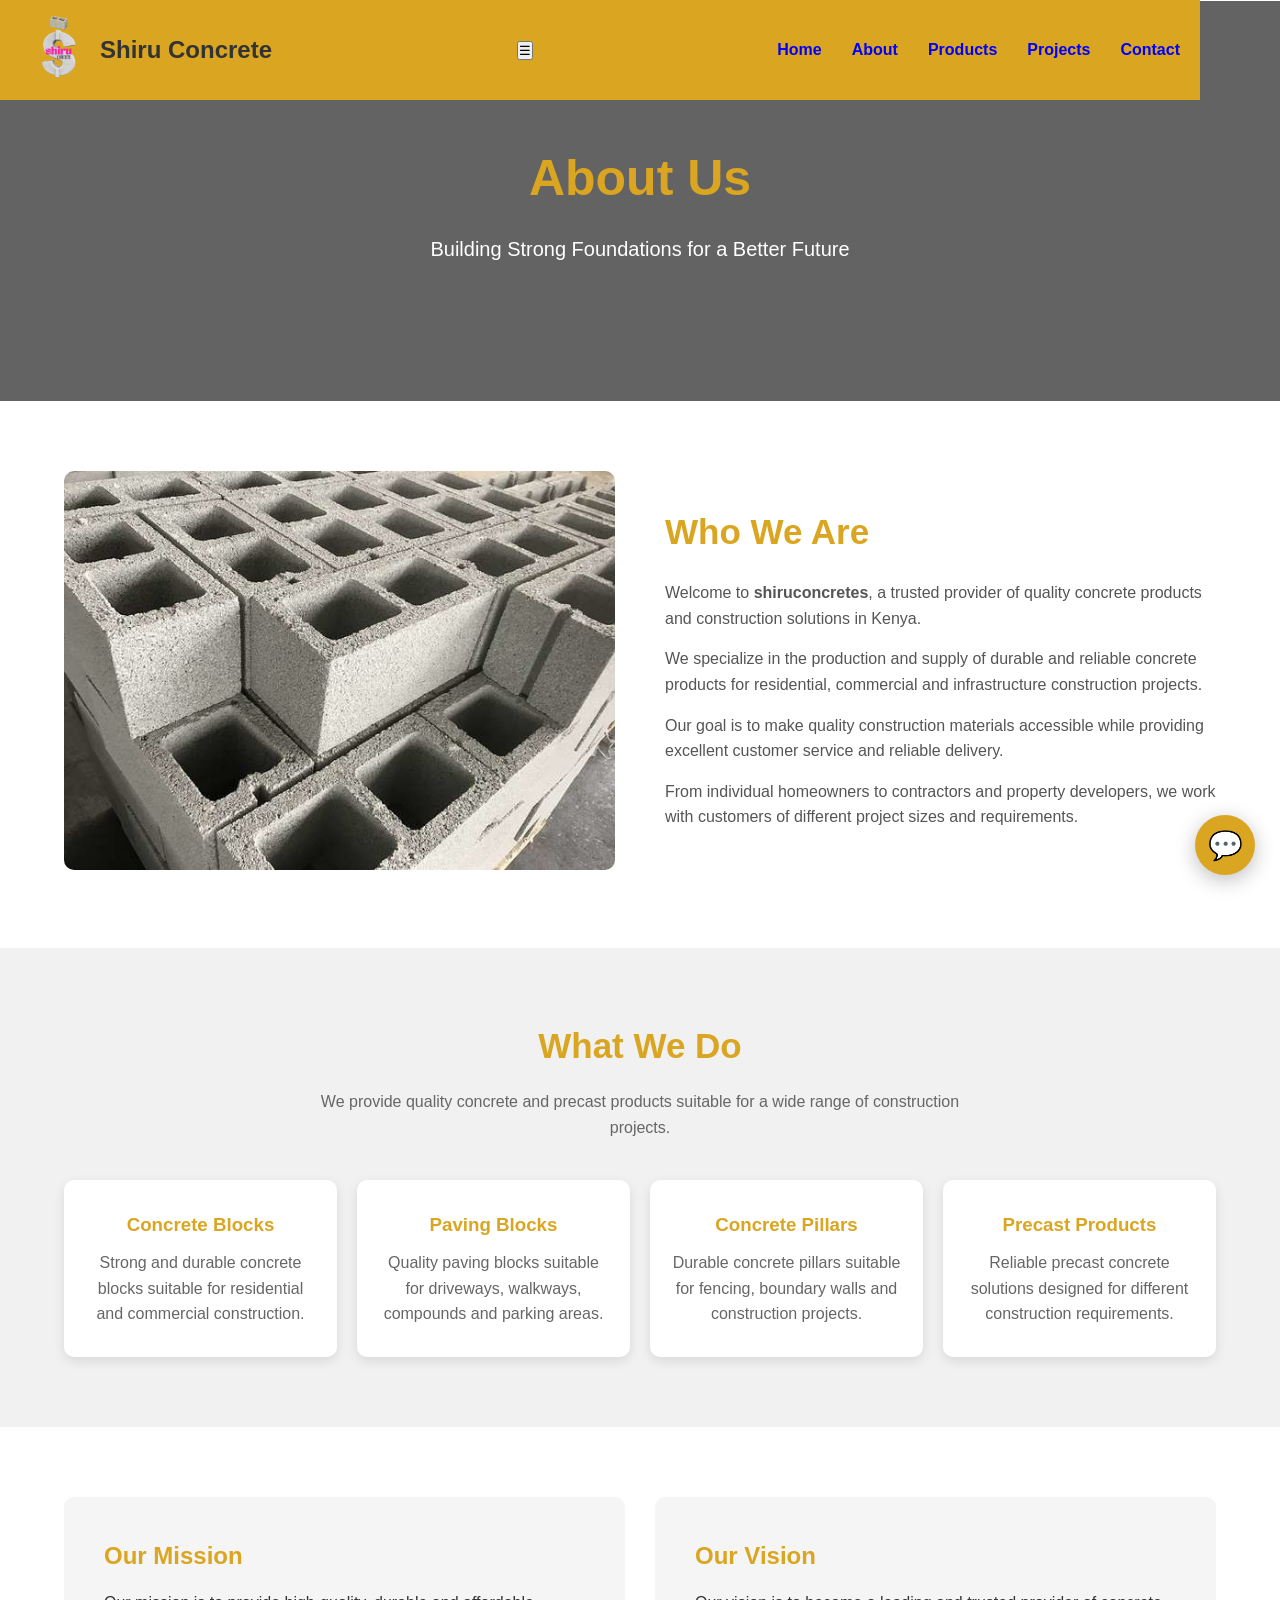
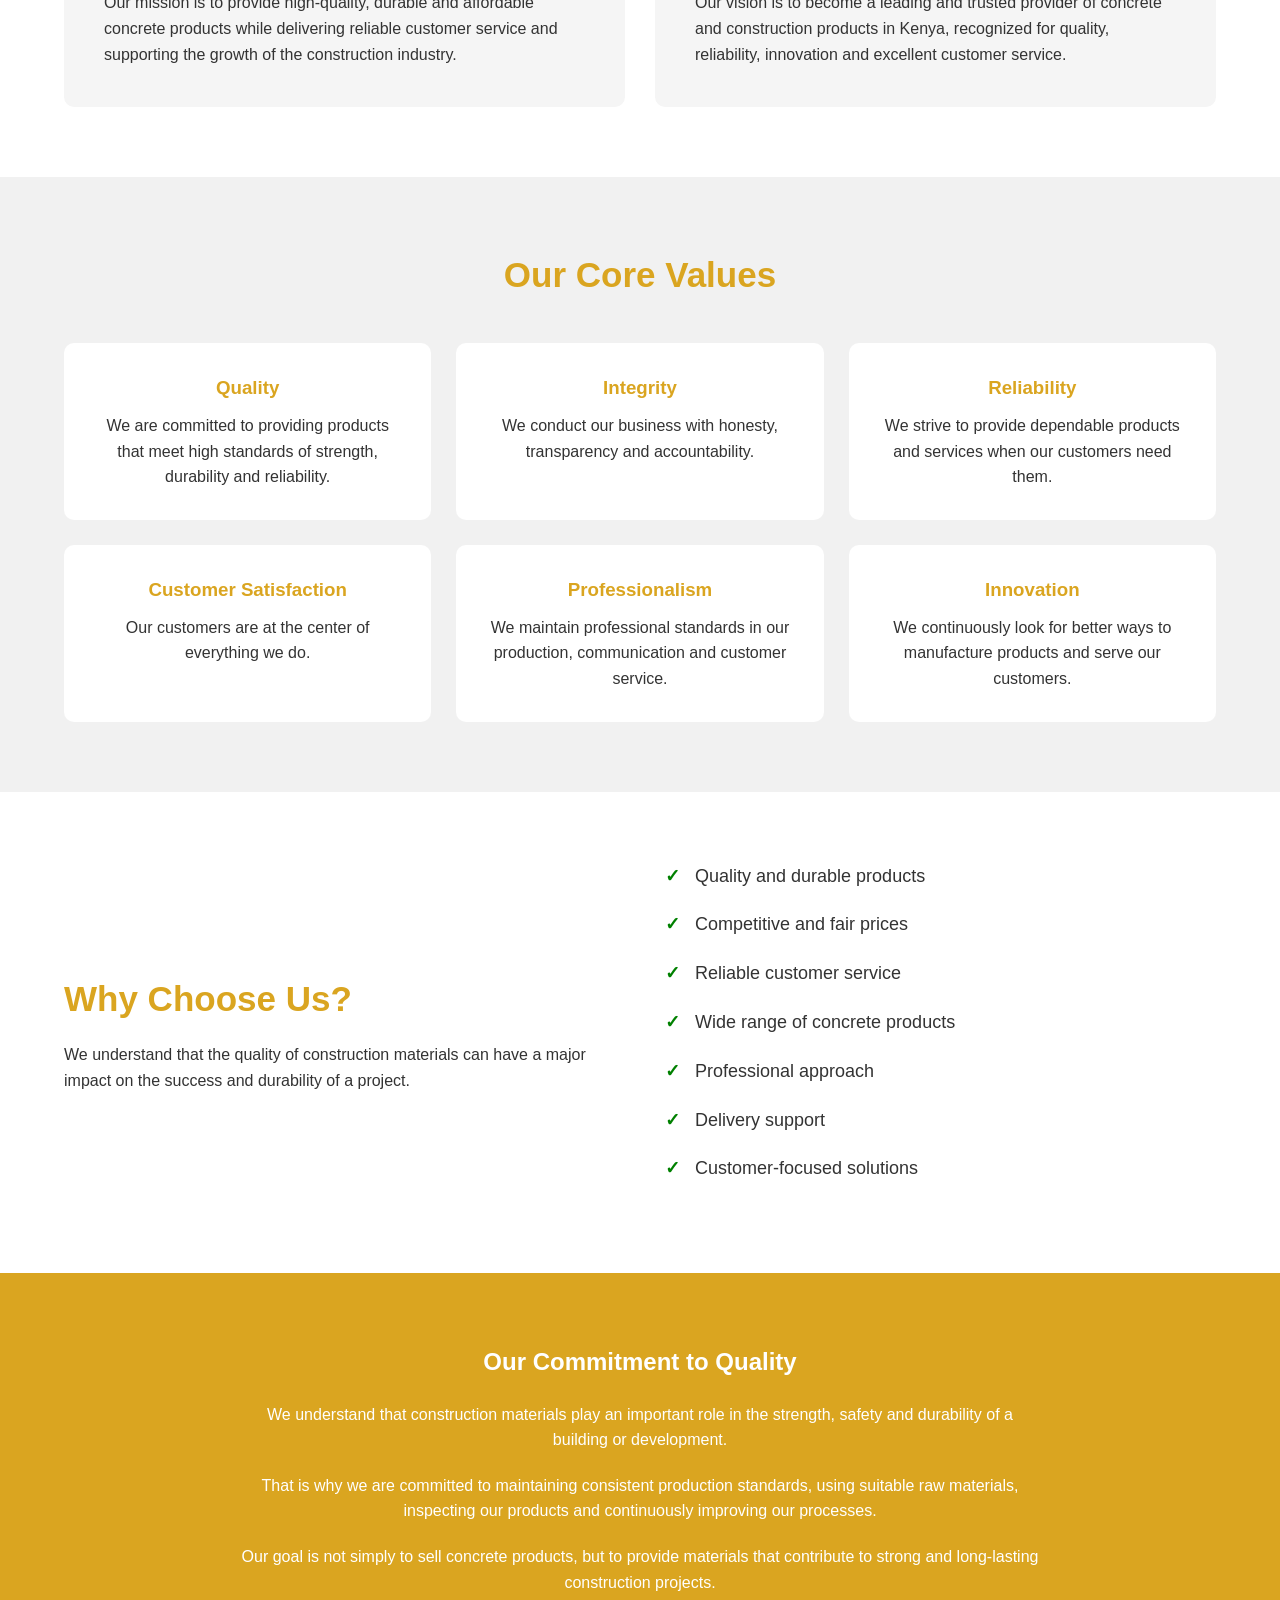
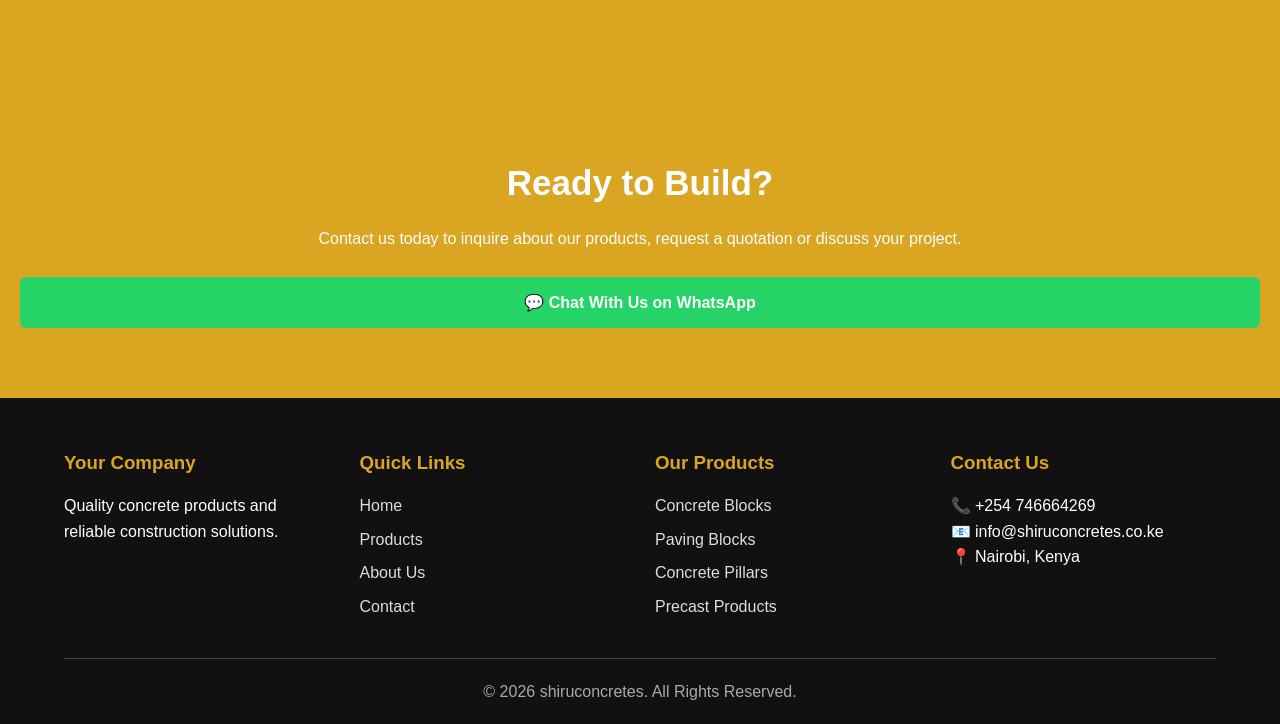
==== commit 729a14c9: "Update about.html nav bar update" ====
--- a/about.html
+++ b/about.html
@@ -40,15 +40,31 @@
      NAVIGATION
 ========================= -->
 
-    <header>
-
-        <nav>
-
+   <header class="header">
+
+        <nav class="navbar container">
+
+            <!-- Logo -->
             <div class="logo-icon">
-                <img src="images/shee.png"/>
-                <h1>SHIRU CONCRETES</h1>
-            </div>
-
+
+                <img src="images/shee.png" alt="Shiru Concretes Logo">
+
+                <h1>
+                    <strong>Shiru Concrete</strong>
+                </h1>
+
+            </div>
+
+
+            <!-- Mobile Menu Button -->
+            <button class="menu-toggle" aria-label="Open navigation menu" aria-expanded="false">
+
+                ☰
+
+            </button>
+
+
+            <!-- Navigation -->
             <ul class="nav-links">
 
                 <li>
@@ -56,13 +72,17 @@
                 </li>
 
                 <li>
+                    <a href="about.html">About</a>
+                </li>
+
+                <li>
                     <a href="products.html">Products</a>
                 </li>
 
                 <li>
-                    <a href="about.html">About Us</a>
+                    <a href="projects.html">Projects</a>
                 </li>
-<li><a href="projects.html">projects</a></li>
+
                 <li>
                     <a href="contact.html">Contact</a>
                 </li>
@@ -72,9 +92,6 @@
         </nav>
 
     </header>
-
-
-
     <!-- =========================
      HERO
 ========================= -->
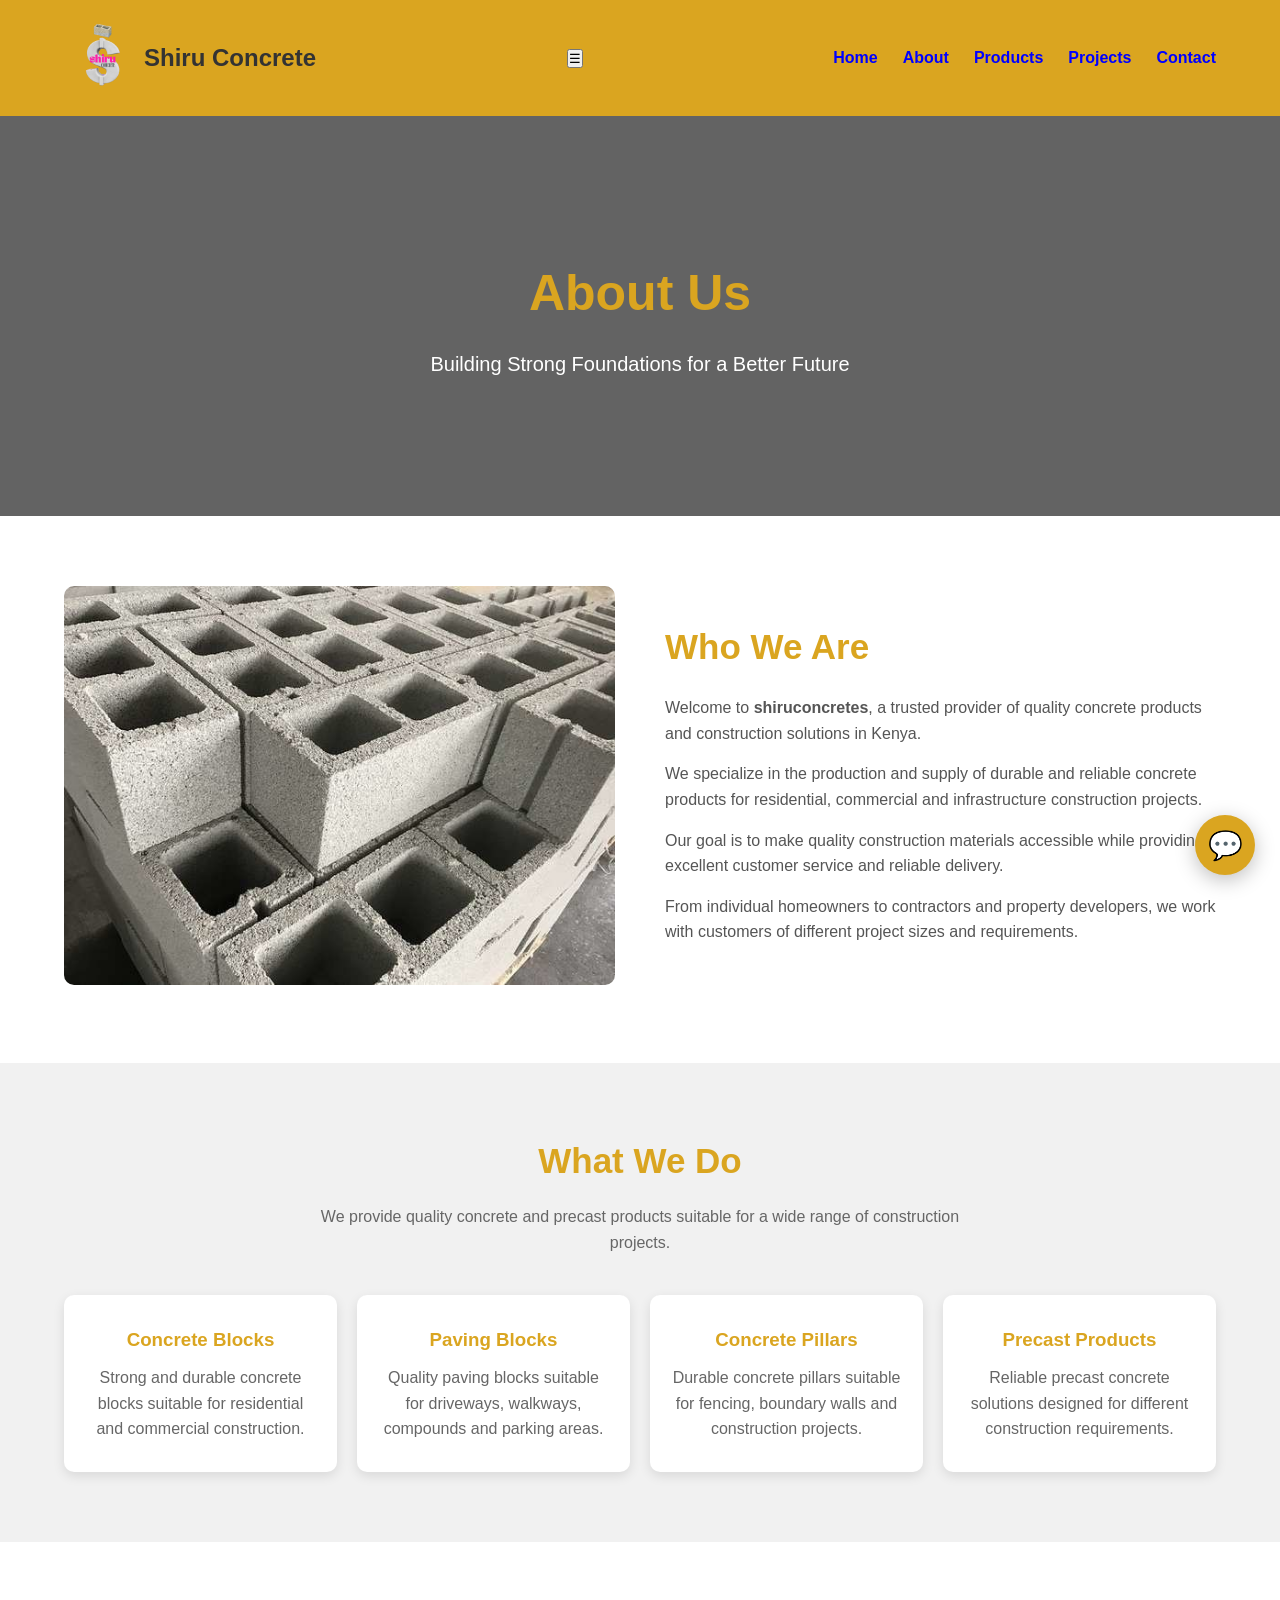
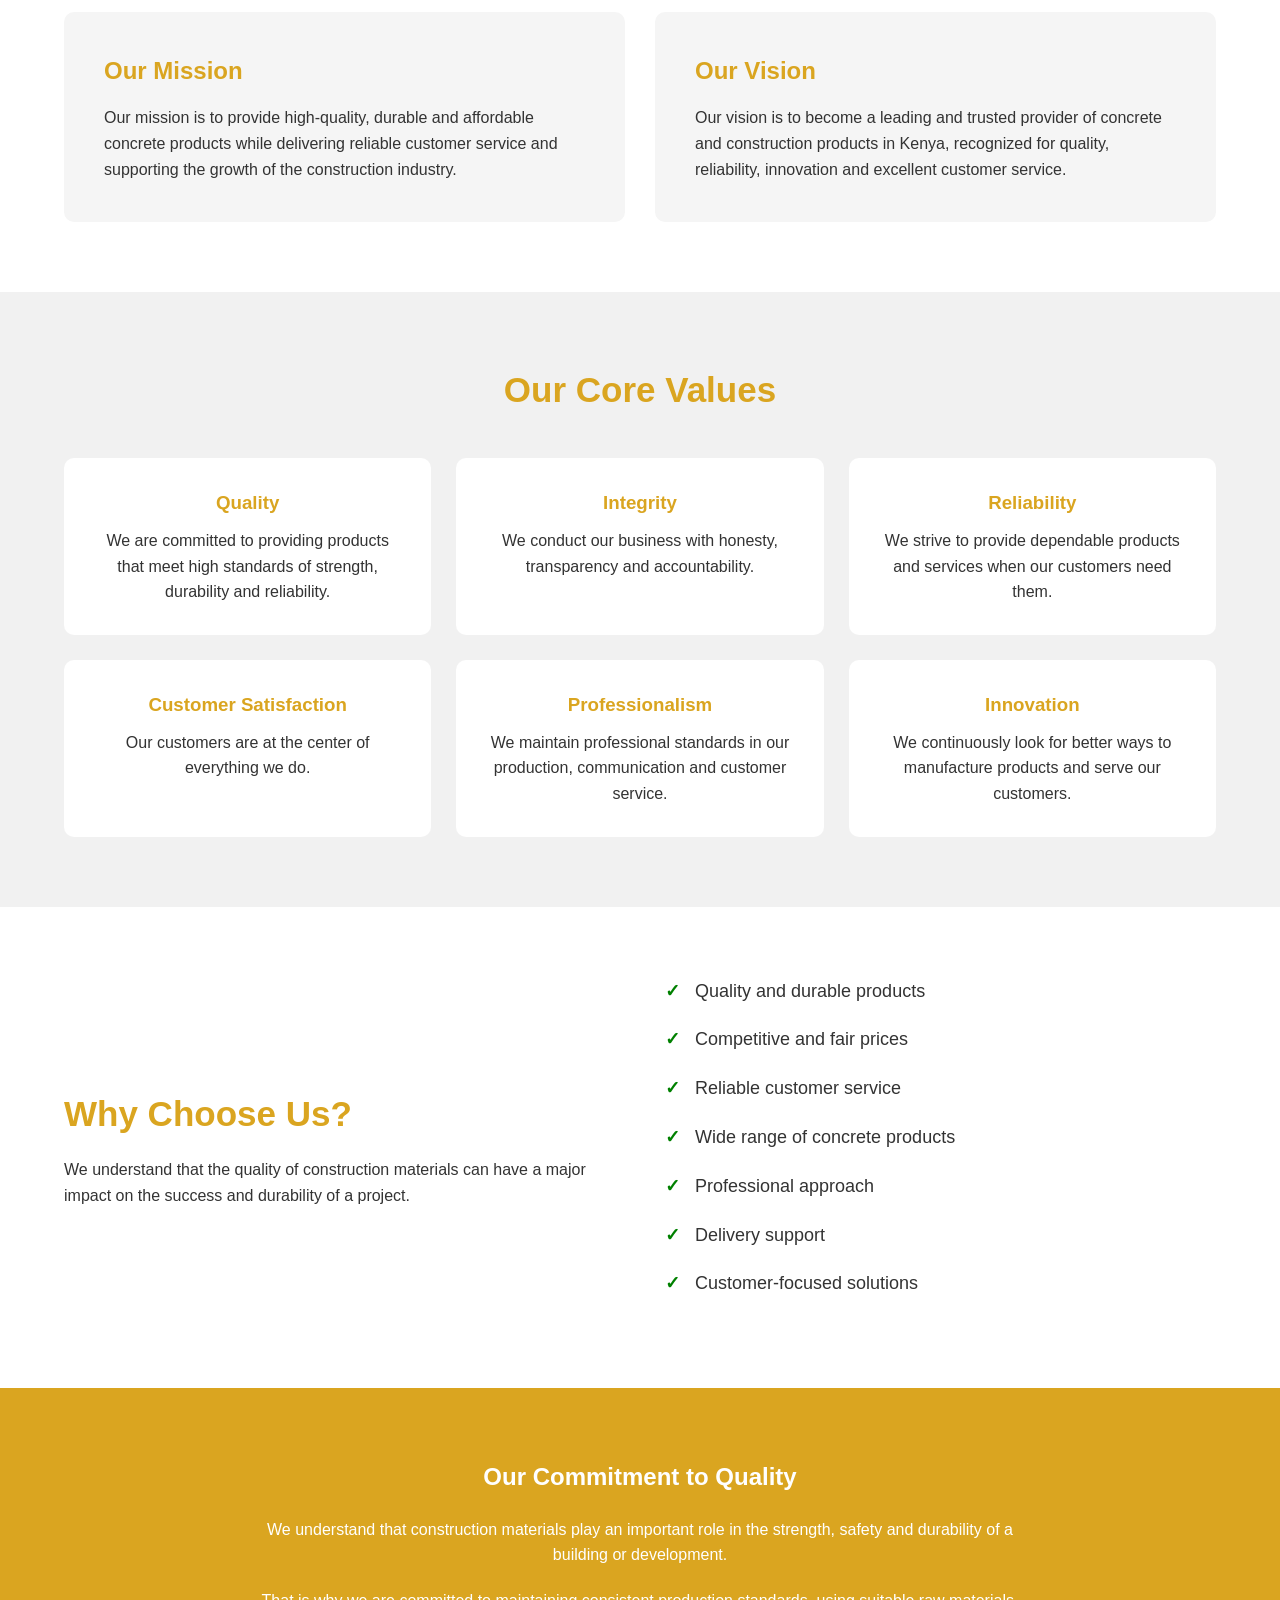
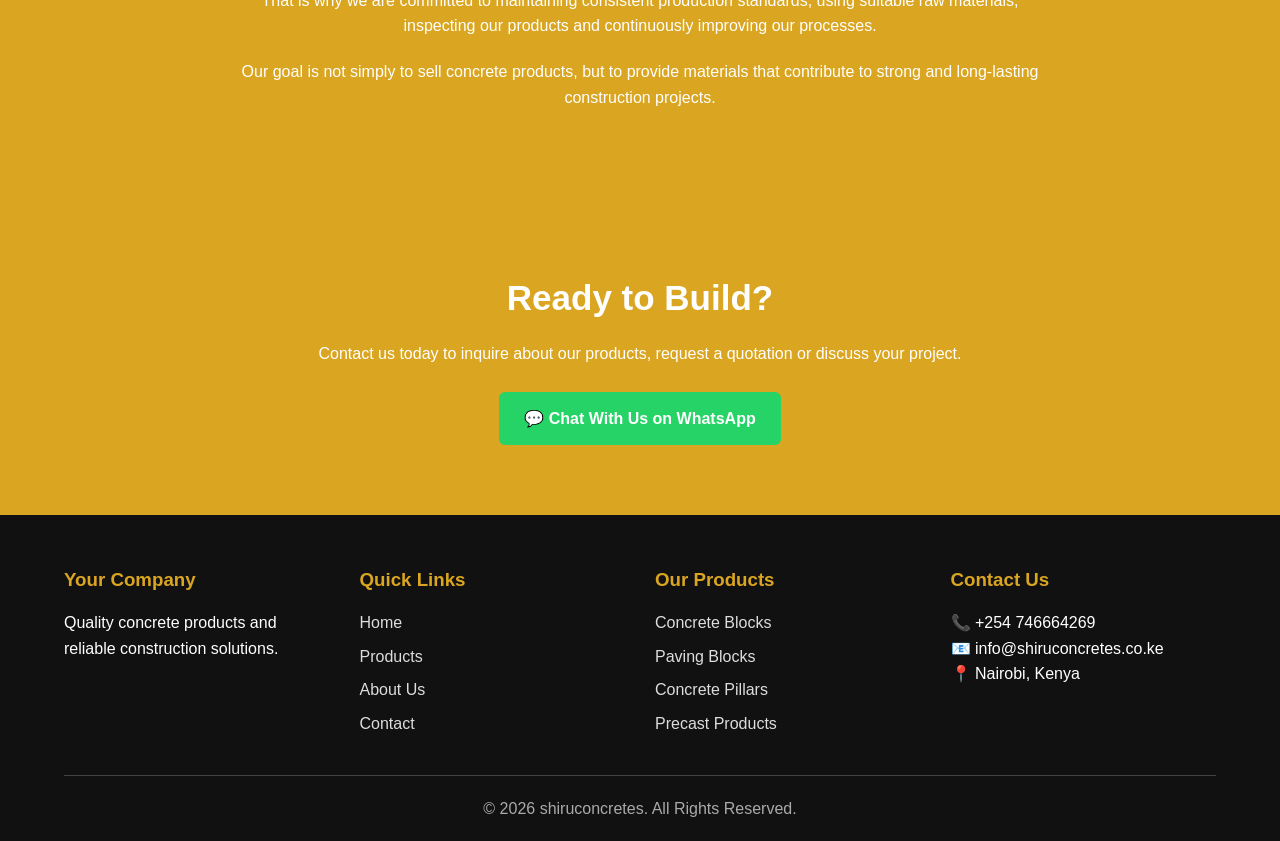
==== commit 33202523: "Update about.html nav bar update two" ====
--- a/about.html
+++ b/about.html
@@ -26,8 +26,7 @@
     <!-- CSS -->
     <link rel="stylesheet" href="css/about.css">
     <link rel="stylesheet"href="css/chat.css">
-    <link rel="stylesheet"href="css/styles.css">
-
+    
     <!-- Favicon -->
     <link rel="icon" href="images/favicon.png">
 </head>
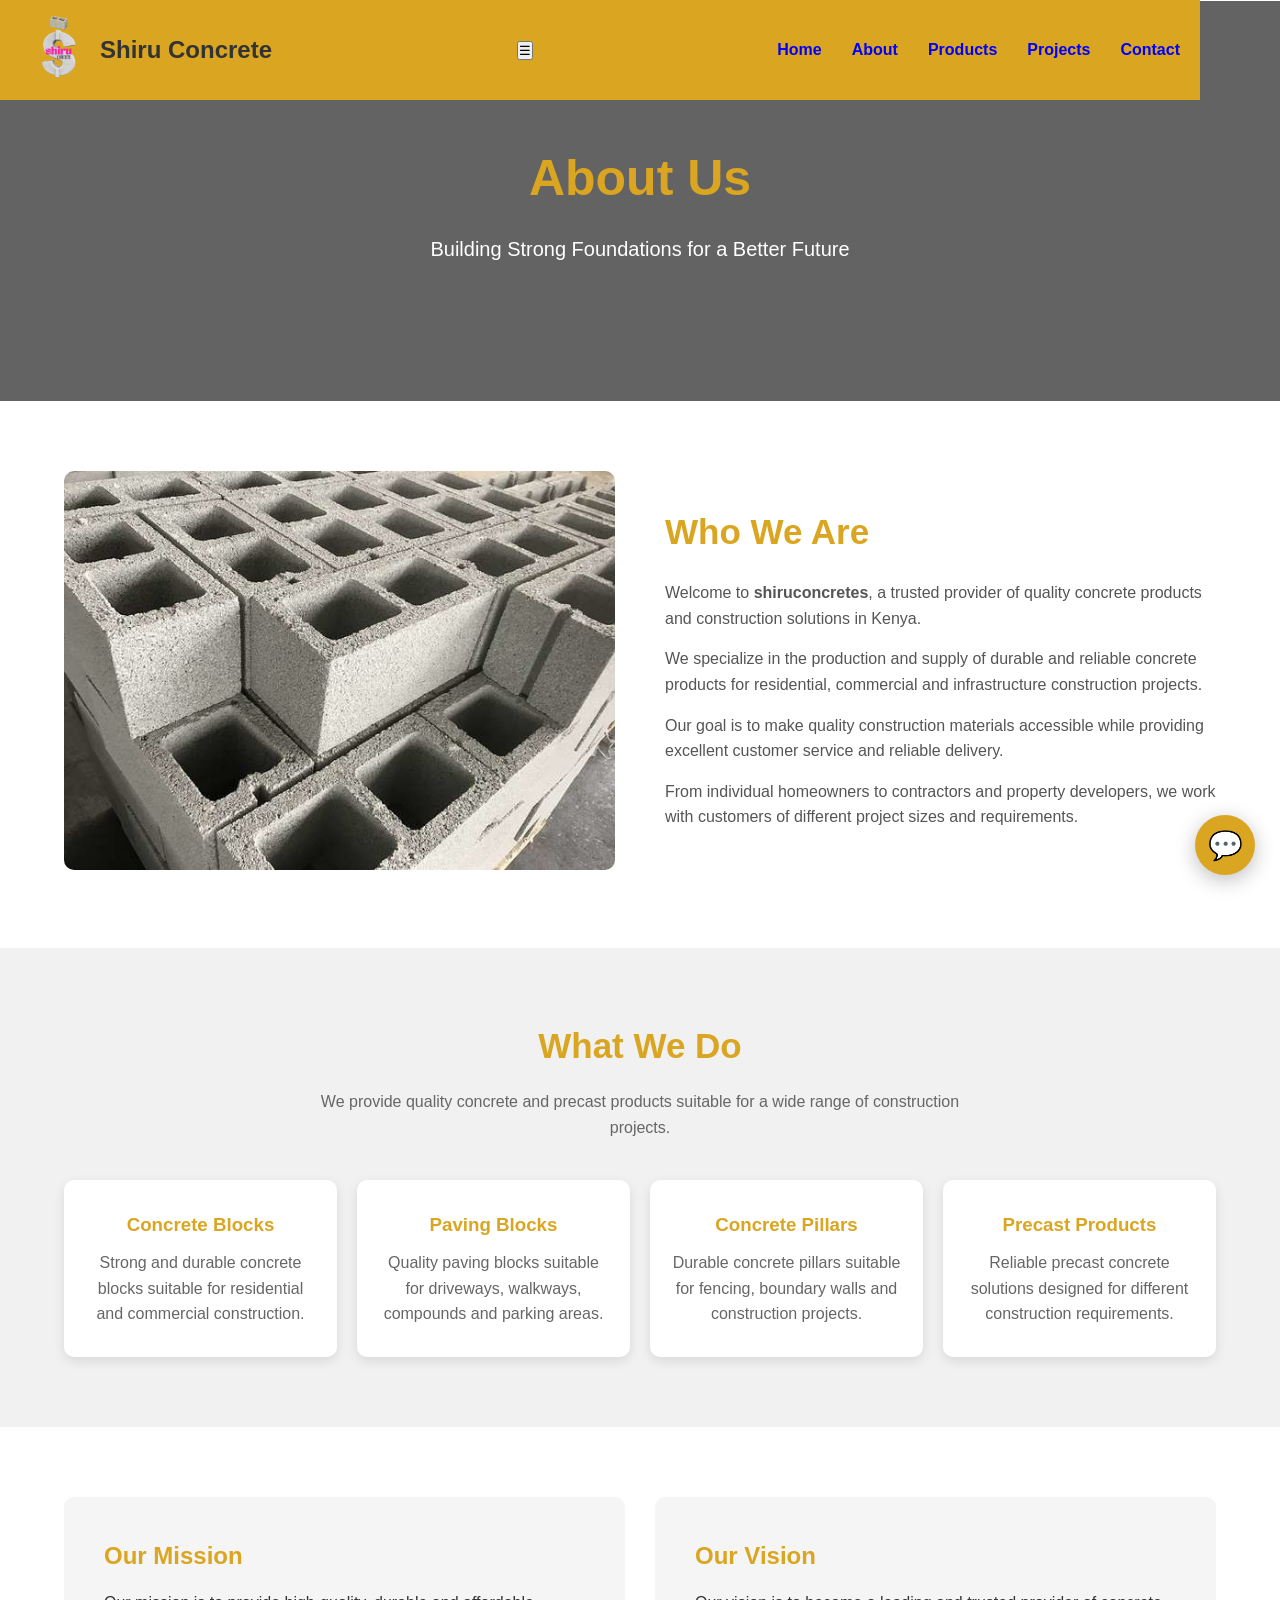
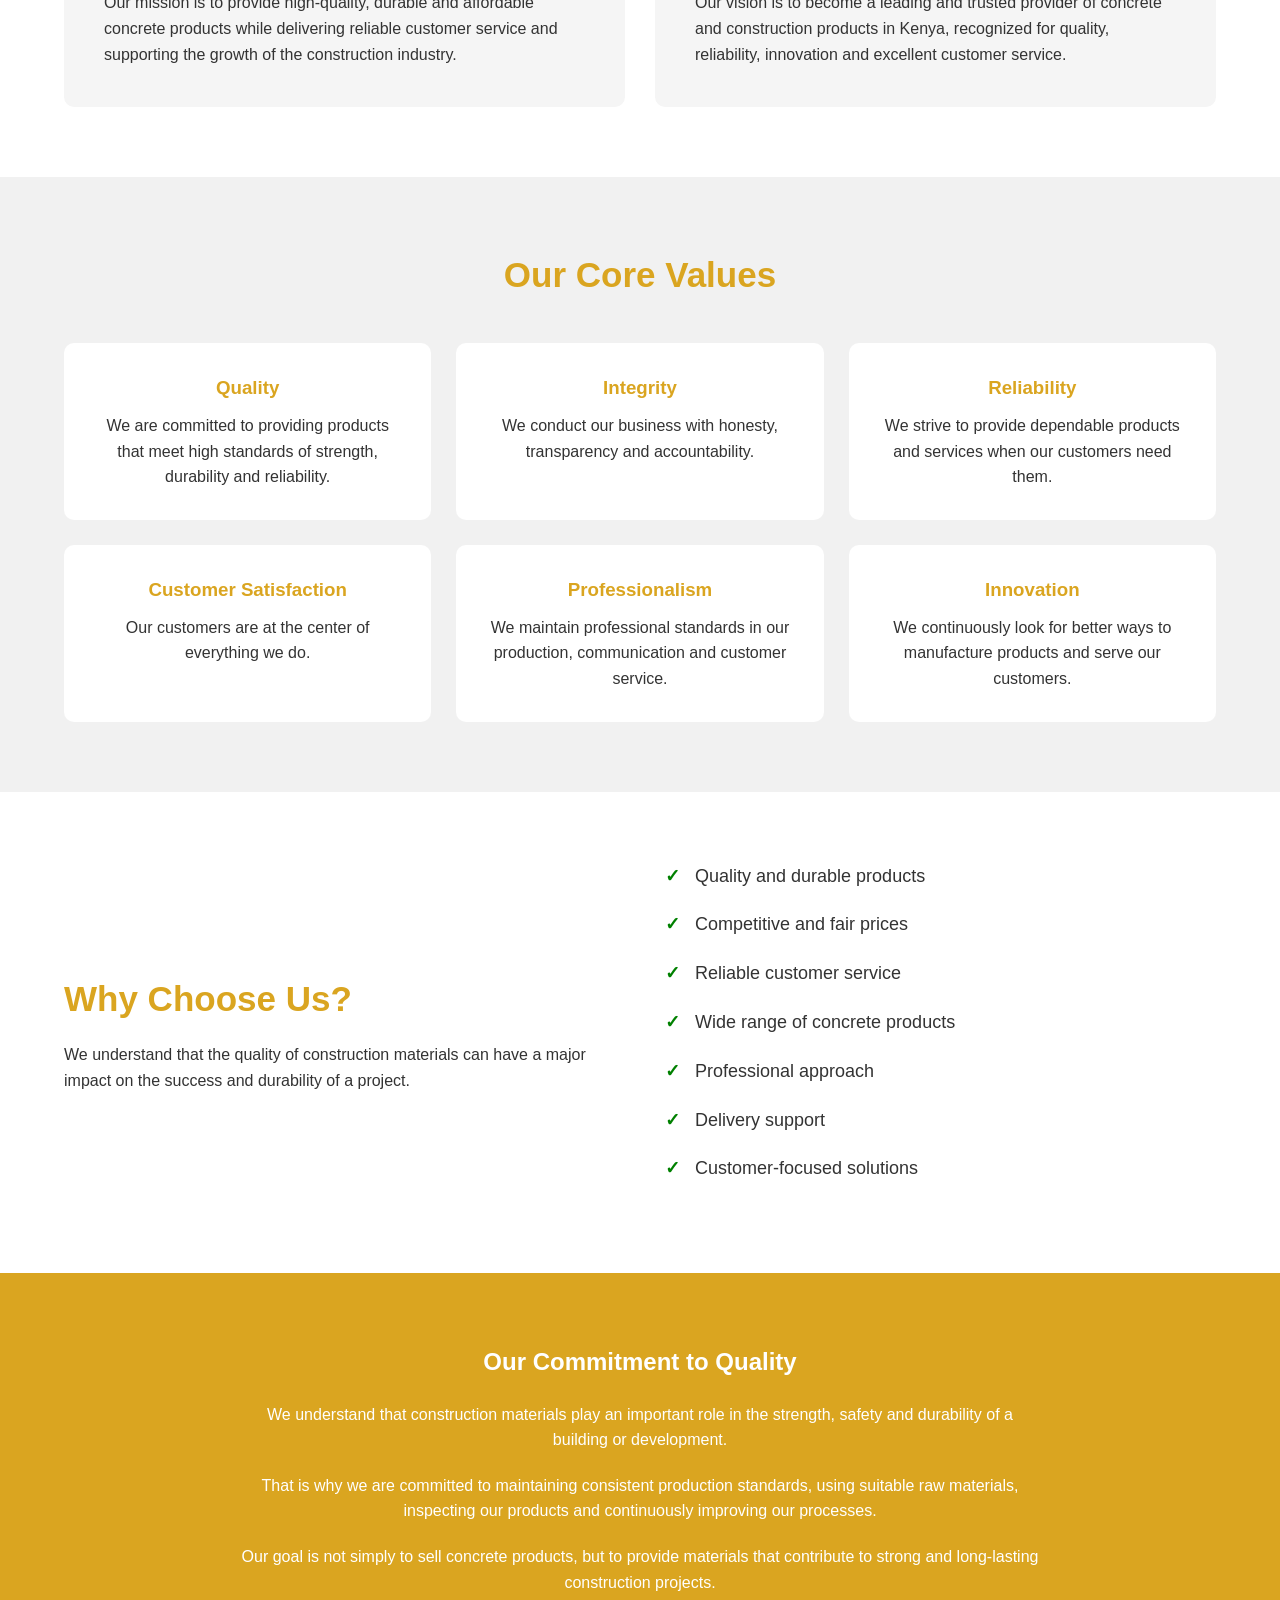
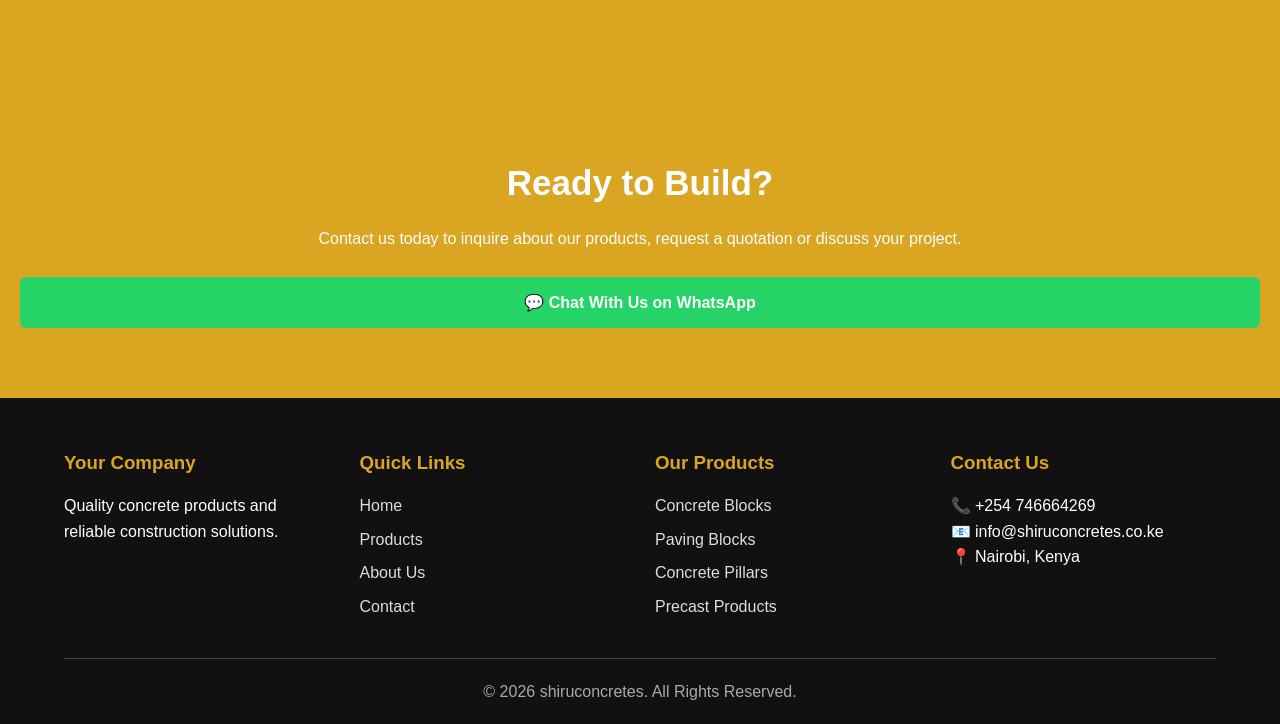
==== commit 5e1b49d1: "Update about.html update 3" ====
--- a/about.html
+++ b/about.html
@@ -26,6 +26,7 @@
     <!-- CSS -->
     <link rel="stylesheet" href="css/about.css">
     <link rel="stylesheet"href="css/chat.css">
+    <link rel="stylesheet"href="css/styles.css">
     
     <!-- Favicon -->
     <link rel="icon" href="images/favicon.png">
--- a/css/styles.css
+++ b/css/styles.css
@@ -0,0 +1,557 @@
+/* =========================
+   GENERAL RESET
+========================= */
+
+* {
+    margin: 0;
+    padding: 0;
+    box-sizing: border-box;
+}
+
+html,
+body {
+    margin: 0;
+    padding: 0;
+    min-height: 100%;
+}
+
+html {
+    scroll-behavior: smooth;
+}
+
+body {
+    min-height: 100vh;
+    display: flex;
+    flex-direction: column;
+    font-family: Arial, sans-serif;
+    line-height: 1.6;
+    color: #333;
+    background-color: #f7f7f7;
+}
+
+main {
+    flex: 1;
+}
+
+
+/* =========================
+   HEADER / NAVBAR
+========================= */
+
+header {
+    background-color: goldenrod;
+    border-bottom: 1px solid white;
+    width: 100%;
+}
+
+.navbar {
+    position: fixed;
+    top: 0;
+    left: 0;
+    width: 100%;
+    min-height: 80px;
+    z-index: 1000;
+
+    display: flex;
+    align-items: center;
+    justify-content: space-between;
+
+    background-color: goldenrod;
+    padding: 10px 20px;
+    margin: auto;
+}
+
+.logo-icon,
+.logo {
+    display: flex;
+    align-items: center;
+}
+
+.logo-icon img,
+.logo {
+    width: 80px;
+    height: 80px;
+    object-fit: contain;
+    display: block;
+}
+
+.nav-links {
+    display: flex;
+    align-items: center;
+    gap: 30px;
+    list-style: none;
+}
+
+.nav-links a {
+    text-decoration: none;
+    color: blue;
+    font-weight: bold;
+    transition: 0.3s;
+}
+
+.nav-links a:hover {
+    color: white;
+}
+
+
+/* =========================
+   HERO
+========================= */
+
+.hero {
+    margin-top: 80px;
+
+    background-clip: border-box;
+    background-size: cover;
+    background-repeat: no-repeat;
+    background-position: center;
+
+    border: 2px solid white;
+}
+
+.hero-label {
+    font-weight: bold;
+    color: rgb(9, 245, 9);
+}
+
+
+/* =========================
+   BUTTONS
+========================= */
+
+.request-buttons {
+    display: flex;
+    justify-content: center;
+    align-items: center;
+    gap: 20px;
+    padding: 30px 20px;
+    flex-wrap: wrap;
+}
+
+.request-buttons a {
+    color: white;
+    background-color: goldenrod;
+
+    cursor: pointer;
+    font-weight: bold;
+    padding: 15px 25px;
+
+    text-decoration: none;
+    border-radius: 8px;
+
+    transition: 0.3s;
+}
+
+.request-buttons a:hover {
+    background-color: blue;
+}
+
+
+/* =========================
+   ABOUT / SECTION HEADINGS
+========================= */
+
+.about-section {
+    align-items: center;
+}
+
+.section-heading {
+    color: blue;
+    font-weight: bold;
+}
+
+
+/* =========================
+   CONTACT FORM
+========================= */
+
+.contact-form {
+    max-width: 450px;
+    margin: 0 auto;
+    border-radius: 15px;
+    padding: 20px;
+    background-color: white;
+}
+
+label {
+    display: block;
+    font-weight: bold;
+    margin-top: 1rem;
+    margin-bottom: 0.5rem;
+}
+
+input[type="text"],
+input[type="email"],
+textarea {
+    width: 100%;
+    padding: 0.6rem 0.8rem;
+
+    font-size: 1rem;
+
+    border: 3px solid green;
+    border-radius: 5px;
+
+    background-color: white;
+    color: black;
+
+    transition: 0.3s;
+    margin-bottom: 1rem;
+}
+
+textarea {
+    min-height: 120px;
+    resize: vertical;
+}
+
+input:focus,
+textarea:focus {
+    border-color: goldenrod;
+    box-shadow: none;
+    outline: none;
+}
+
+.btn-send {
+    background-color: rgb(22, 231, 22);
+    color: white;
+
+    font-size: medium;
+    font-weight: bold;
+
+    border: none;
+    border-radius: 1rem;
+
+    padding: 12px 25px;
+
+    cursor: pointer;
+    outline: none;
+
+    transition: 0.3s;
+}
+
+.btn-send:hover {
+    background-color: goldenrod;
+}
+
+
+/* =========================
+   PRODUCTS
+========================= */
+
+.products-section {
+    padding: 50px 8%;
+    background: #f5f5f5;
+}
+
+.products-section h2 {
+    text-align: center;
+    font-size: 32px;
+    margin-bottom: 35px;
+    color: blue;
+}
+
+.products-container {
+    display: grid;
+    grid-template-columns: repeat(auto-fit, minmax(280px, 1fr));
+    gap: 25px;
+}
+
+.product-card {
+    background: white;
+    border-radius: 10px;
+    overflow: hidden;
+
+    box-shadow: 0 4px 15px rgba(0, 0, 0, 0.12);
+
+    transition: 0.3s;
+}
+
+.product-card:hover {
+    transform: translateY(-5px);
+}
+
+.product-card img {
+    width: 100%;
+    height: 220px;
+    object-fit: cover;
+}
+
+.product-info {
+    padding: 20px;
+}
+
+.product-info h3 {
+    font-size: 22px;
+    margin-bottom: 10px;
+    color: blue;
+}
+
+.product-info p {
+    color: #555;
+    line-height: 1.6;
+}
+
+.product-info h4 {
+    font-size: 20px;
+    margin: 15px 0;
+    color: goldenrod;
+}
+
+
+/* =========================
+   WHATSAPP BUTTON
+========================= */
+
+.whatsapp-btn {
+    display: inline-block;
+
+    width: 100%;
+    box-sizing: border-box;
+
+    padding: 13px;
+
+    background: #25D366;
+    color: white;
+
+    text-align: center;
+    text-decoration: none;
+
+    border-radius: 6px;
+
+    font-weight: bold;
+
+    transition: 0.3s;
+}
+
+.whatsapp-btn:hover {
+    background: goldenrod;
+}
+
+
+/* =========================
+   PROJECTS
+========================= */
+
+.projects-section {
+    padding: 50px 8%;
+    background-color: white;
+}
+
+.projects-section h2 {
+    text-align: center;
+    color: blue;
+    font-size: 32px;
+    margin-bottom: 35px;
+}
+
+.projects-container {
+    display: grid;
+    grid-template-columns: repeat(auto-fit, minmax(280px, 1fr));
+    gap: 25px;
+}
+
+.project-card {
+    background-color: white;
+
+    border: 1px solid #ddd;
+    border-radius: 10px;
+
+    overflow: hidden;
+
+    box-shadow: 0 4px 15px rgba(0, 0, 0, 0.12);
+
+    transition: 0.3s;
+}
+
+.project-card:hover {
+    transform: translateY(-5px);
+}
+
+.project-card img {
+    width: 100%;
+    height: 220px;
+    object-fit: cover;
+}
+
+.project-info {
+    padding: 20px;
+}
+
+.project-info h3 {
+    color: blue;
+    margin-bottom: 10px;
+}
+
+.project-info p {
+    color: #555;
+    line-height: 1.6;
+}
+
+
+/* =========================
+   FOOTER
+========================= */
+
+footer {
+    width: 100%;
+}
+
+.footer {
+    background-color: #222;
+    color: white;
+
+    padding: 50px 8%;
+
+    display: grid;
+    grid-template-columns: repeat(4, 1fr);
+
+    gap: 30px;
+}
+
+.footer-columns {
+    padding: 20px;
+
+    border: 1px solid #444;
+    border-radius: 10px;
+
+    background-color: #2d2d2d;
+}
+
+.footer-columns h3 {
+    margin-bottom: 15px;
+    color: goldenrod;
+}
+
+.footer-columns a {
+    display: block;
+
+    color: white;
+
+    text-decoration: none;
+
+    margin: 10px 0;
+
+    transition: 0.3s;
+}
+
+.footer-columns a:hover {
+    color: goldenrod;
+}
+
+.footer-columns p {
+    line-height: 1.6;
+    color: #ddd;
+}
+
+
+/* =========================
+   TABLET
+========================= */
+
+@media (max-width: 768px) {
+
+    .navbar {
+        padding: 10px 15px;
+    }
+
+    .nav-links {
+        gap: 15px;
+    }
+
+    .footer {
+        grid-template-columns: repeat(2, 1fr);
+    }
+
+    .products-section,
+    .projects-section {
+        padding: 40px 5%;
+    }
+}
+
+
+/* =========================
+   MOBILE
+========================= */
+
+@media (max-width: 600px) {
+
+    .navbar {
+        min-height: 70px;
+        flex-wrap: wrap;
+    }
+
+    .logo-icon img,
+    .logo {
+        width: 60px;
+        height: 60px;
+    }
+
+    .nav-links {
+        width: 100%;
+        flex-direction: column;
+        gap: 0;
+
+        background-color: goldenrod;
+
+        padding: 10px 0;
+    }
+
+    .nav-links li {
+        width: 100%;
+        text-align: center;
+    }
+
+    .nav-links a {
+        display: block;
+        padding: 10px;
+    }
+
+    .hero {
+        margin-top: 70px;
+    }
+
+    .request-buttons {
+        flex-direction: column;
+    }
+
+    .request-buttons a {
+        width: 90%;
+        text-align: center;
+    }
+
+    .footer {
+        grid-template-columns: 1fr;
+        padding: 40px 5%;
+    }
+
+    .products-section,
+    .projects-section {
+        padding: 35px 5%;
+      
+    }
+
+    .products-section h2,
+    .projects-section h2 {
+        font-size: 27px;
+    }
+}
+@media (max-width: 768px) {
+
+    .navbar {
+        width: 100%;
+        padding: 15px 20px;
+    }
+
+    .nav-links {
+        position: absolute;
+        top: 100%;
+        left: 0;
+        width: 100%;
+        display: none;
+        flex-direction: column;
+    }
+
+    .nav-links.active {
+        display: flex;
+    }
+
+}
